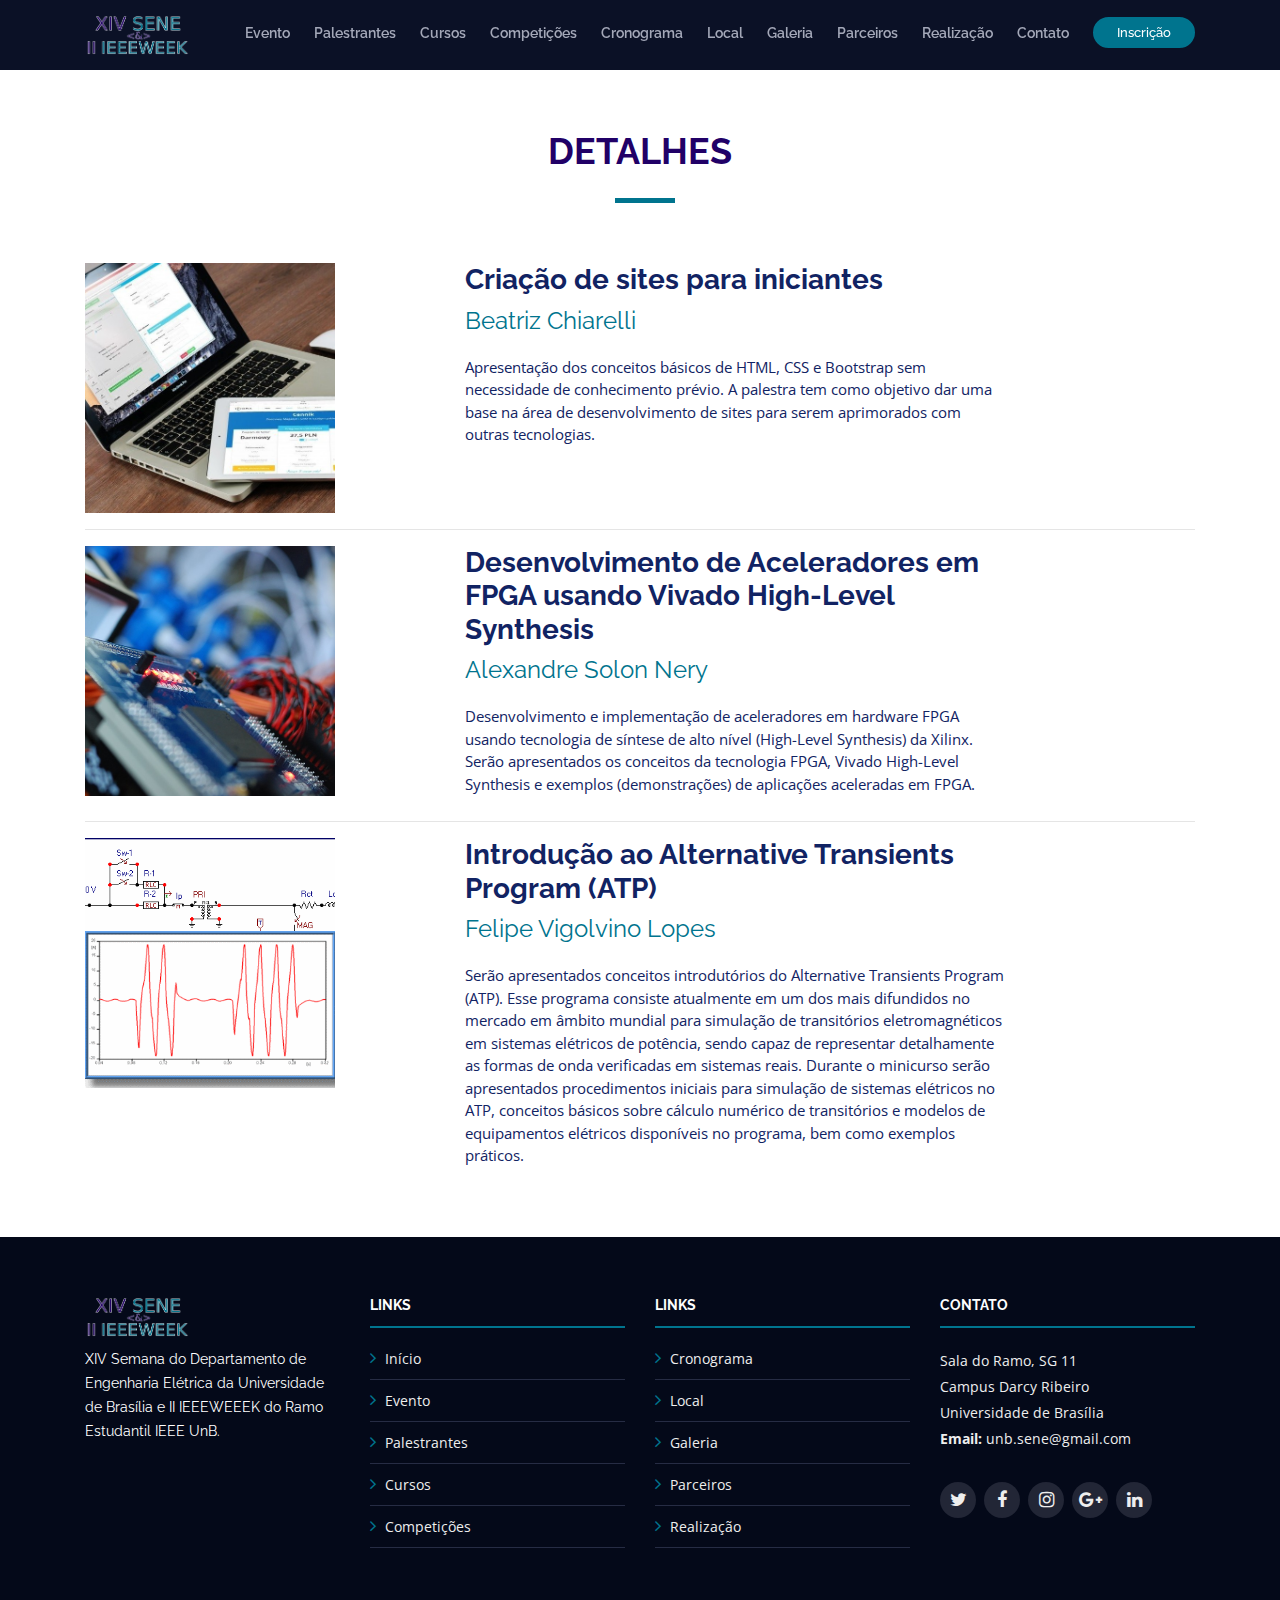
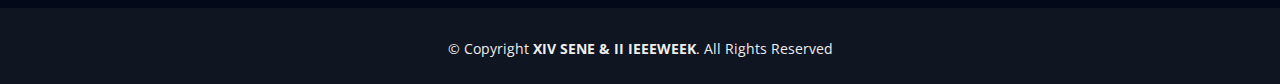
==== courses-details.html @ d423584c "add detalhes cursos" ====
<!DOCTYPE html>
<html lang="en">

<head>
  <meta charset="utf-8">
  <title>XIV SENE & II IEEEWEEK</title>
  <meta content="width=device-width, initial-scale=1.0" name="viewport">
  <meta content="" name="keywords">
  <meta content="" name="description">

  <!-- Favicons -->
  <link href="img/favicon.ico" rel="icon">
  <link href="img/sene-oficial.png" rel="apple-touch-icon">

  <!-- Google Fonts -->
  <link href="https://fonts.googleapis.com/css?family=Open+Sans:300,300i,400,400i,700,700i|Raleway:300,400,500,700,800" rel="stylesheet">

  <!-- Bootstrap CSS File -->
  <link href="lib/bootstrap/css/bootstrap.min.css" rel="stylesheet">

  <!-- Libraries CSS Files -->
  <link href="lib/font-awesome/css/font-awesome.min.css" rel="stylesheet">
  <link href="lib/animate/animate.min.css" rel="stylesheet">
  <link href="lib/venobox/venobox.css" rel="stylesheet">
  <link href="lib/owlcarousel/assets/owl.carousel.min.css" rel="stylesheet">

  <!-- Main Stylesheet File -->
  <link href="css/style.css" rel="stylesheet">

  <!-- =======================================================
    Theme Name: TheEvent
    Theme URL: https://bootstrapmade.com/theevent-conference-event-bootstrap-template/
    Author: BootstrapMade.com
    License: https://bootstrapmade.com/license/
  ======================================================= -->
</head>

<body>

  <!--==========================
    Header
  ============================-->
  <header id="header" class="header-fixed">
    <div class="container">

      <div id="logo" class="pull-left">
        <!-- Uncomment below if you prefer to use a text logo -->
        <!-- <h1><a href="#main">C<span>o</span>nf</a></h1>-->
        <a href="index.html#intro" class="scrollto"><img src="img/sene-oficial.png" alt="XIV SENE & II IEEEWEEK" title=""></a>
      </div>

      <nav id="nav-menu-container">
        <ul class="nav-menu">
          <!-- <li class="menu-active"><a href="#intro">Início</a></li> -->
          <li><a href="index.html#about">Evento</a></li>
          <li><a href="index.html#speakers">Palestrantes</a></li>
          <li><a href="index.htmlindex.html#courses">Cursos</a></li>
          <li><a href="index.html#competitions">Competições</a></li>
          <li><a href="index.html#schedule">Cronograma</a></li>
          <li><a href="index.html#venue">Local</a></li>
          <li><a href="index.html#gallery">Galeria</a></li>
          <li><a href="index.html#supporters">Parceiros</a></li>
          <li><a href="index.html#achievements">Realização</a></li>
          <li><a href="index.html#contact">Contato</a></li>
          <li class="buy-tickets"><a href="#buy-tickets"->Inscrição</a></li>
        </ul>
      </nav><!-- #nav-menu-container -->
    </div>
  </header><!-- #header -->

  <main id="main" class="main-page">

    <!--==========================
      Speaker Details Section
    ============================-->
    <section id="speakers-details" class="wow fadeIn">
      <div class="container">
        <div class="section-header">
          <h2>Detalhes</h2>
          <!-- <p>Praesentium ut qui possimus sapiente nulla.</p> -->
        </div>

        <div class="row">
          <div class="col-md-4">
            <img style="max-width: 250px;" src="img/courses/site.jpg" alt="Speaker 1" class="img-fluid">
          </div>

          <div class="col-md-6">
            <div class="details">
              <h2>Criação de sites para iniciantes</h2>
              <h4><a href="speaker-details.html">Beatriz Chiarelli</a></h4>
              <p>Apresentação dos conceitos básicos de HTML, CSS e Bootstrap sem necessidade de conhecimento prévio. A palestra tem como objetivo dar uma base na área de desenvolvimento de sites para serem aprimorados com outras tecnologias.</p>
            </div>
          </div>
        </div>

        <HR>
        <div class="row">
          <div class="col-md-4">
            <img style="max-width: 250px;" src="img/courses/fpga.jpg" alt="Speaker 1" class="img-fluid">
          </div>

          <div class="col-md-6">
            <div class="details">
              <h2>Desenvolvimento de Aceleradores em FPGA usando Vivado High-Level Synthesis</h2>
              <h4><a href="speaker-details.html#alexandre-nery">Alexandre Solon Nery</a></h4>
              <p>Desenvolvimento e implementação de aceleradores em hardware FPGA usando tecnologia de síntese de alto nível (High-Level Synthesis) da Xilinx. Serão apresentados os conceitos da tecnologia FPGA, Vivado High-Level Synthesis e exemplos (demonstrações) de aplicações aceleradas em FPGA.</p>
            </div>
          </div>
        </div>

        <HR>
        <div class="row">
          <div class="col-md-4">
            <img style="max-width: 250px;" src="img/courses/atp.png" alt="Speaker 1" class="img-fluid">
          </div>

          <div class="col-md-6">
            <div class="details">
              <h2>Introdução ao Alternative Transients Program (ATP)</h2>
              <h4><a href="speaker-details.html">Felipe Vigolvino Lopes</a></h4>
              <p>Serão apresentados conceitos introdutórios do Alternative Transients Program (ATP). Esse programa consiste atualmente em um dos mais difundidos no mercado em âmbito mundial para simulação de transitórios eletromagnéticos em sistemas elétricos de potência, sendo capaz de representar detalhamente as formas de onda verificadas em sistemas reais. Durante o minicurso serão apresentados procedimentos iniciais para simulação de sistemas elétricos no ATP, conceitos básicos sobre cálculo numérico de transitórios e modelos de equipamentos elétricos disponíveis no programa, bem como exemplos práticos.</p>
            </div>
          </div>
        </div>
        

      </div>

    </section>

  </main>


  <!--==========================
    Footer
  ============================-->
  <footer id="footer">
    <div class="footer-top">
      <div class="container">
        <div class="row">

          <div class="col-lg-3 col-md-6 footer-info">
            <img src="img/sene-oficial.png" alt="XIV SENE & II IEEEWEEK">
            <p>XIV Semana do Departamento de Engenharia Elétrica da Universidade de Brasília e II IEEEWEEEK do Ramo Estudantil IEEE UnB.</p>
          </div>

          <div class="col-lg-3 col-md-6 footer-links">
            <h4>Links</h4>
            <ul>
              <li><i class="fa fa-angle-right"></i> <a href="index.html#">Início</a></li>
              <li><i class="fa fa-angle-right"></i> <a href="index.html#about">Evento</a></li>
              <li><i class="fa fa-angle-right"></i> <a href="index.html#speakers">Palestrantes</a></li>
              <li><i class="fa fa-angle-right"></i> <a href="index.html#courses">Cursos</a></li>
              <li><i class="fa fa-angle-right"></i> <a href="index.html#competitions">Competições</a></li>
            </ul>
          </div>

          <div class="col-lg-3 col-md-6 footer-links">
            <h4>Links</h4>
            <ul>
              <li><i class="fa fa-angle-right"></i> <a href="index.html#schedule">Cronograma</a></li>
              <li><i class="fa fa-angle-right"></i> <a href="index.html#venue">Local</a></li>
              <li><i class="fa fa-angle-right"></i> <a href="index.html#gallery">Galeria</a></li>
              <li><i class="fa fa-angle-right"></i> <a href="index.html#supporters">Parceiros</a></li>
              <li><i class="fa fa-angle-right"></i> <a href="index.html#achievements">Realização</a></li>
            </ul>
          </div>

          <div class="col-lg-3 col-md-6 footer-contact">
            <h4>Contato</h4>
            <p>
              Sala do Ramo, SG 11 <br>
              Campus Darcy Ribeiro<br>
              Universidade de Brasília <br>
              <!-- <strong>Phone:</strong> +1 5589 55488 55<br> -->
              <strong>Email:</strong> unb.sene@gmail.com<br>
            </p>

            <div class="social-links">
              <a href="#" class="twitter"><i class="fa fa-twitter"></i></a>
              <a target="_blank" href="https://pt-br.facebook.com/unb.sene/"><i class="fa fa-facebook"></i></a>
              <a target="_blank" href="https://www.instagram.com/unb.sene/"><i class="fa fa-instagram"></i></a>
              <a href="#" class="google-plus"><i class="fa fa-google-plus"></i></a>
              <a href="#" class="linkedin"><i class="fa fa-linkedin"></i></a>
            </div>

          </div>

        </div>
      </div>
    </div>

    <div class="container">
      <div class="copyright">
        &copy; Copyright <strong>XIV SENE & II IEEEWEEK</strong>. All Rights Reserved
      </div>
      <div class="credits">
        <!--
          All the links in the footer should remain intact.
          You can delete the links only if you purchased the pro version.
          Licensing information: https://bootstrapmade.com/license/
          Purchase the pro version with working PHP/AJAX contact form: https://bootstrapmade.com/buy/?theme=TheEvent
        -->
        <!-- Designed by <a href="https://bootstrapmade.com/">BootstrapMade</a> -->
      </div>
    </div>
  </footer><!-- #footer -->

  <a href="#" class="back-to-top"><i class="fa fa-angle-up"></i></a>

  <!-- JavaScript Libraries -->
  <script src="lib/jquery/jquery.min.js"></script>
  <script src="lib/jquery/jquery-migrate.min.js"></script>
  <script src="lib/bootstrap/js/bootstrap.bundle.min.js"></script>
  <script src="lib/easing/easing.min.js"></script>
  <script src="lib/superfish/hoverIntent.js"></script>
  <script src="lib/superfish/superfish.min.js"></script>
  <script src="lib/wow/wow.min.js"></script>
  <script src="lib/venobox/venobox.min.js"></script>
  <script src="lib/owlcarousel/owl.carousel.min.js"></script>

  <!-- Contact Form JavaScript File -->
  <script src="contactform/contactform.js"></script>

  <!-- Template Main Javascript File -->
  <script src="js/main.js"></script>
</body>

</html>
---- lib/venobox/venobox.css ----
/* ------ venobox.css --------*/
.vbox-overlay *, .vbox-overlay *:before, .vbox-overlay *:after{
    -webkit-backface-visibility: hidden;
    -webkit-box-sizing:border-box;
    -moz-box-sizing:border-box;
    box-sizing:border-box;
}
.vbox-overlay * { 
    -webkit-backface-visibility: visible;
    backface-visibility: visible;
}
.vbox-overlay{
    display: -webkit-flex;
    display: flex;
    -webkit-flex-direction: column;
    flex-direction: column;
    -webkit-justify-content: center;
    justify-content: center;
    -webkit-align-items: center;
    align-items: center;
    position: fixed;
    left: 0;
    top: 0;
    bottom: 0;
    right: 0;
    z-index: 1040;
    -webkit-transform:translateZ(1000px);
    transform: translateZ(1000px);
    transform-style: preserve-3d;
}

/* ----- navigation ----- */
.vbox-title{
    width: 100%;
    height: 40px;
    float: left;
    text-align: center;
    line-height: 28px;
    font-size: 12px;
    padding: 6px 40px;
    overflow: hidden;
    position: fixed;
    display: none;
    left: 0;
    z-index: 1050;
}
.vbox-close{
    cursor: pointer;
    position: fixed;
    top: 15px;
    right: 15px;
    width: 48px;
    height: 48px;
    display: block;
    background-position:10px center;
    overflow: hidden;
    font-size: 48px;
    line-height: 1;
    text-align: center;
    z-index: 1050;
}
.vbox-num{
    cursor: pointer;
    position: fixed;
    left: 0;
    height: 40px;
    display: block;
    overflow: hidden;
    line-height: 28px;
    font-size: 12px;
    padding: 6px 10px;
    display: none;
    z-index: 1050;
}
/* ----- navigation ARROWS ----- */
.vbox-next, .vbox-prev{
    position: fixed;
    top: 50%;
    margin-top: -15px;
    overflow: hidden;
    cursor: pointer;
    display: block;
    width: 45px;
    height: 45px;
    z-index: 1050;
}
.vbox-next span, .vbox-prev span{
    position: relative;
    width: 20px;
    height: 20px;
    border: 2px solid transparent;
    border-top-color: #B6B6B6;
    border-right-color: #B6B6B6;
    text-indent: -100px;
    position: absolute;
    top: 8px;
    display: block;
}
.vbox-prev{
    left: 15px;
}
.vbox-next{
    right: 30px;
}
.vbox-prev span{
    left: 10px;
    -ms-transform: rotate(-135deg);
    -webkit-transform: rotate(-135deg);
    transform: rotate(-135deg);
}
.vbox-next span{
    -ms-transform: rotate(45deg);
    -webkit-transform: rotate(45deg);
    transform: rotate(45deg);
    right: 10px;
}
/* ------- inline window ------ */
.vbox-inline{
    width: 420px;
    height: 315px;
    height: 70vh;
    padding: 10px;
    background: #fff;
    margin: 0 auto;
    overflow: auto;
    text-align: left;
}
/* ------- Video & iFrames window ------ */
.venoframe{
    max-width: 100%;
    width: 100%;
    border: none;
    width: 100%;
    height: 260px;
    height: 70vh;
}
.venoframe.vbvid{
    height: 260px;
}
@media (min-width: 768px) {
    .venoframe, .vbox-inline{
        width: 90%;
        height: 360px;
        height: 70vh;
    }
    .venoframe.vbvid{
        width: 640px;
        height: 360px;
    }
}
@media (min-width: 992px) {
    .venoframe, .vbox-inline{
        max-width: 1200px;
        width: 80%;
        height: 540px;
        height: 70vh;
    }
    .venoframe.vbvid{
        width: 960px;
        height: 540px;
    }
}
/* 
Please do NOT edit this part! 
or at least read this note: http://i.imgur.com/7C0ws9e.gif
*/
.vbox-open{
    overflow: hidden;
}
.vbox-container{
    position: absolute;
    left: 0;
    right: 0;
    top: 0;
    bottom: 0;
    overflow-x: hidden;
    overflow-y: auto;
    overflow-scrolling: touch;
    -webkit-overflow-scrolling: touch;
    z-index: 20;
    max-height: 100%;

}

.vbox-content{
    text-align: center;
    float: left;
    width: 100%;
    position: relative;
    overflow: hidden;
    padding: 20px 10px;
}
.vbox-container img{
    max-width: 100%;
    height: auto;
}
.figlio{
    max-width: 100%;
    text-align: initial;
    border: 8px solid rgba(255, 255, 255, 0.4);
}
img.figlio{
    -webkit-user-select: none;
-khtml-user-select: none;
-moz-user-select: none;
-o-user-select: none;
user-select: none;
}
.vbox-content.swipe-left{
    margin-left: -200px !important;
}
.vbox-content.swipe-right{
    margin-left: 200px !important;
}
.animated{
    webkit-transition: margin 300ms ease-out;
    transition: margin 300ms ease-out;
}
.animate-in{
    opacity: 1;
}
.animate-out{
    opacity: 0;
}
/* ---------- preloader ----------
 * SPINKIT 
 * http://tobiasahlin.com/spinkit/
-------------------------------- */
.sk-double-bounce,.sk-rotating-plane{width:40px;height:40px;margin:40px auto}.sk-rotating-plane{background-color:#333;-webkit-animation:sk-rotatePlane 1.2s infinite ease-in-out;animation:sk-rotatePlane 1.2s infinite ease-in-out}@-webkit-keyframes sk-rotatePlane{0%{-webkit-transform:perspective(120px) rotateX(0) rotateY(0);transform:perspective(120px) rotateX(0) rotateY(0)}50%{-webkit-transform:perspective(120px) rotateX(-180.1deg) rotateY(0);transform:perspective(120px) rotateX(-180.1deg) rotateY(0)}100%{-webkit-transform:perspective(120px) rotateX(-180deg) rotateY(-179.9deg);transform:perspective(120px) rotateX(-180deg) rotateY(-179.9deg)}}@keyframes sk-rotatePlane{0%{-webkit-transform:perspective(120px) rotateX(0) rotateY(0);transform:perspective(120px) rotateX(0) rotateY(0)}50%{-webkit-transform:perspective(120px) rotateX(-180.1deg) rotateY(0);transform:perspective(120px) rotateX(-180.1deg) rotateY(0)}100%{-webkit-transform:perspective(120px) rotateX(-180deg) rotateY(-179.9deg);transform:perspective(120px) rotateX(-180deg) rotateY(-179.9deg)}}.sk-double-bounce{position:relative}.sk-double-bounce .sk-child{width:100%;height:100%;border-radius:50%;background-color:#333;opacity:.6;position:absolute;top:0;left:0;-webkit-animation:sk-doubleBounce 2s infinite ease-in-out;animation:sk-doubleBounce 2s infinite ease-in-out}.sk-chasing-dots .sk-child,.sk-spinner-pulse,.sk-three-bounce .sk-child{background-color:#333;border-radius:100%}.sk-double-bounce .sk-double-bounce2{-webkit-animation-delay:-1s;animation-delay:-1s}@-webkit-keyframes sk-doubleBounce{0%,100%{-webkit-transform:scale(0);transform:scale(0)}50%{-webkit-transform:scale(1);transform:scale(1)}}@keyframes sk-doubleBounce{0%,100%{-webkit-transform:scale(0);transform:scale(0)}50%{-webkit-transform:scale(1);transform:scale(1)}}.sk-wave{margin:40px auto;width:50px;height:40px;text-align:center;font-size:10px}.sk-wave .sk-rect{background-color:#333;height:100%;width:6px;display:inline-block;-webkit-animation:sk-waveStretchDelay 1.2s infinite ease-in-out;animation:sk-waveStretchDelay 1.2s infinite ease-in-out}.sk-wave .sk-rect1{-webkit-animation-delay:-1.2s;animation-delay:-1.2s}.sk-wave .sk-rect2{-webkit-animation-delay:-1.1s;animation-delay:-1.1s}.sk-wave .sk-rect3{-webkit-animation-delay:-1s;animation-delay:-1s}.sk-wave .sk-rect4{-webkit-animation-delay:-.9s;animation-delay:-.9s}.sk-wave .sk-rect5{-webkit-animation-delay:-.8s;animation-delay:-.8s}@-webkit-keyframes sk-waveStretchDelay{0%,100%,40%{-webkit-transform:scaleY(.4);transform:scaleY(.4)}20%{-webkit-transform:scaleY(1);transform:scaleY(1)}}@keyframes sk-waveStretchDelay{0%,100%,40%{-webkit-transform:scaleY(.4);transform:scaleY(.4)}20%{-webkit-transform:scaleY(1);transform:scaleY(1)}}.sk-wandering-cubes{margin:40px auto;width:40px;height:40px;position:relative}.sk-wandering-cubes .sk-cube{background-color:#333;width:10px;height:10px;position:absolute;top:0;left:0;-webkit-animation:sk-wanderingCube 1.8s ease-in-out -1.8s infinite both;animation:sk-wanderingCube 1.8s ease-in-out -1.8s infinite both}.sk-chasing-dots,.sk-spinner-pulse{width:40px;height:40px;margin:40px auto}.sk-wandering-cubes .sk-cube2{-webkit-animation-delay:-.9s;animation-delay:-.9s}@-webkit-keyframes sk-wanderingCube{0%{-webkit-transform:rotate(0);transform:rotate(0)}25%{-webkit-transform:translateX(30px) rotate(-90deg) scale(.5);transform:translateX(30px) rotate(-90deg) scale(.5)}50%{-webkit-transform:translateX(30px) translateY(30px) rotate(-179deg);transform:translateX(30px) translateY(30px) rotate(-179deg)}50.1%{-webkit-transform:translateX(30px) translateY(30px) rotate(-180deg);transform:translateX(30px) translateY(30px) rotate(-180deg)}75%{-webkit-transform:translateX(0) translateY(30px) rotate(-270deg) scale(.5);transform:translateX(0) translateY(30px) rotate(-270deg) scale(.5)}100%{-webkit-transform:rotate(-360deg);transform:rotate(-360deg)}}@keyframes sk-wanderingCube{0%{-webkit-transform:rotate(0);transform:rotate(0)}25%{-webkit-transform:translateX(30px) rotate(-90deg) scale(.5);transform:translateX(30px) rotate(-90deg) scale(.5)}50%{-webkit-transform:translateX(30px) translateY(30px) rotate(-179deg);transform:translateX(30px) translateY(30px) rotate(-179deg)}50.1%{-webkit-transform:translateX(30px) translateY(30px) rotate(-180deg);transform:translateX(30px) translateY(30px) rotate(-180deg)}75%{-webkit-transform:translateX(0) translateY(30px) rotate(-270deg) scale(.5);transform:translateX(0) translateY(30px) rotate(-270deg) scale(.5)}100%{-webkit-transform:rotate(-360deg);transform:rotate(-360deg)}}.sk-spinner-pulse{-webkit-animation:sk-pulseScaleOut 1s infinite ease-in-out;animation:sk-pulseScaleOut 1s infinite ease-in-out}@-webkit-keyframes sk-pulseScaleOut{0%{-webkit-transform:scale(0);transform:scale(0)}100%{-webkit-transform:scale(1);transform:scale(1);opacity:0}}@keyframes sk-pulseScaleOut{0%{-webkit-transform:scale(0);transform:scale(0)}100%{-webkit-transform:scale(1);transform:scale(1);opacity:0}}.sk-chasing-dots{position:relative;text-align:center;-webkit-animation:sk-chasingDotsRotate 2s infinite linear;animation:sk-chasingDotsRotate 2s infinite linear}.sk-chasing-dots .sk-child{width:60%;height:60%;display:inline-block;position:absolute;top:0;-webkit-animation:sk-chasingDotsBounce 2s infinite ease-in-out;animation:sk-chasingDotsBounce 2s infinite ease-in-out}.sk-chasing-dots .sk-dot2{top:auto;bottom:0;-webkit-animation-delay:-1s;animation-delay:-1s}@-webkit-keyframes sk-chasingDotsRotate{100%{-webkit-transform:rotate(360deg);transform:rotate(360deg)}}@keyframes sk-chasingDotsRotate{100%{-webkit-transform:rotate(360deg);transform:rotate(360deg)}}@-webkit-keyframes sk-chasingDotsBounce{0%,100%{-webkit-transform:scale(0);transform:scale(0)}50%{-webkit-transform:scale(1);transform:scale(1)}}@keyframes sk-chasingDotsBounce{0%,100%{-webkit-transform:scale(0);transform:scale(0)}50%{-webkit-transform:scale(1);transform:scale(1)}}.sk-three-bounce{margin:40px auto;width:80px;text-align:center}.sk-three-bounce .sk-child{width:20px;height:20px;display:inline-block;-webkit-animation:sk-three-bounce 1.4s ease-in-out 0s infinite both;animation:sk-three-bounce 1.4s ease-in-out 0s infinite both}.sk-circle .sk-child:before,.sk-fading-circle .sk-circle:before{display:block;border-radius:100%;content:'';background-color:#333}.sk-three-bounce .sk-bounce1{-webkit-animation-delay:-.32s;animation-delay:-.32s}.sk-three-bounce .sk-bounce2{-webkit-animation-delay:-.16s;animation-delay:-.16s}@-webkit-keyframes sk-three-bounce{0%,100%,80%{-webkit-transform:scale(0);transform:scale(0)}40%{-webkit-transform:scale(1);transform:scale(1)}}@keyframes sk-three-bounce{0%,100%,80%{-webkit-transform:scale(0);transform:scale(0)}40%{-webkit-transform:scale(1);transform:scale(1)}}.sk-circle{margin:40px auto;width:40px;height:40px;position:relative}.sk-circle .sk-child{width:100%;height:100%;position:absolute;left:0;top:0}.sk-circle .sk-child:before{margin:0 auto;width:15%;height:15%;-webkit-animation:sk-circleBounceDelay 1.2s infinite ease-in-out both;animation:sk-circleBounceDelay 1.2s infinite ease-in-out both}.sk-circle .sk-circle2{-webkit-transform:rotate(30deg);-ms-transform:rotate(30deg);transform:rotate(30deg)}.sk-circle .sk-circle3{-webkit-transform:rotate(60deg);-ms-transform:rotate(60deg);transform:rotate(60deg)}.sk-circle .sk-circle4{-webkit-transform:rotate(90deg);-ms-transform:rotate(90deg);transform:rotate(90deg)}.sk-circle .sk-circle5{-webkit-transform:rotate(120deg);-ms-transform:rotate(120deg);transform:rotate(120deg)}.sk-circle .sk-circle6{-webkit-transform:rotate(150deg);-ms-transform:rotate(150deg);transform:rotate(150deg)}.sk-circle .sk-circle7{-webkit-transform:rotate(180deg);-ms-transform:rotate(180deg);transform:rotate(180deg)}.sk-circle .sk-circle8{-webkit-transform:rotate(210deg);-ms-transform:rotate(210deg);transform:rotate(210deg)}.sk-circle .sk-circle9{-webkit-transform:rotate(240deg);-ms-transform:rotate(240deg);transform:rotate(240deg)}.sk-circle .sk-circle10{-webkit-transform:rotate(270deg);-ms-transform:rotate(270deg);transform:rotate(270deg)}.sk-circle .sk-circle11{-webkit-transform:rotate(300deg);-ms-transform:rotate(300deg);transform:rotate(300deg)}.sk-circle .sk-circle12{-webkit-transform:rotate(330deg);-ms-transform:rotate(330deg);transform:rotate(330deg)}.sk-circle .sk-circle2:before{-webkit-animation-delay:-1.1s;animation-delay:-1.1s}.sk-circle .sk-circle3:before{-webkit-animation-delay:-1s;animation-delay:-1s}.sk-circle .sk-circle4:before{-webkit-animation-delay:-.9s;animation-delay:-.9s}.sk-circle .sk-circle5:before{-webkit-animation-delay:-.8s;animation-delay:-.8s}.sk-circle .sk-circle6:before{-webkit-animation-delay:-.7s;animation-delay:-.7s}.sk-circle .sk-circle7:before{-webkit-animation-delay:-.6s;animation-delay:-.6s}.sk-circle .sk-circle8:before{-webkit-animation-delay:-.5s;animation-delay:-.5s}.sk-circle .sk-circle9:before{-webkit-animation-delay:-.4s;animation-delay:-.4s}.sk-circle .sk-circle10:before{-webkit-animation-delay:-.3s;animation-delay:-.3s}.sk-circle .sk-circle11:before{-webkit-animation-delay:-.2s;animation-delay:-.2s}.sk-circle .sk-circle12:before{-webkit-animation-delay:-.1s;animation-delay:-.1s}@-webkit-keyframes sk-circleBounceDelay{0%,100%,80%{-webkit-transform:scale(0);transform:scale(0)}40%{-webkit-transform:scale(1);transform:scale(1)}}@keyframes sk-circleBounceDelay{0%,100%,80%{-webkit-transform:scale(0);transform:scale(0)}40%{-webkit-transform:scale(1);transform:scale(1)}}.sk-cube-grid{width:40px;height:40px;margin:40px auto}.sk-cube-grid .sk-cube{width:33.33%;height:33.33%;background-color:#333;float:left;-webkit-animation:sk-cubeGridScaleDelay 1.3s infinite ease-in-out;animation:sk-cubeGridScaleDelay 1.3s infinite ease-in-out}.sk-cube-grid .sk-cube1{-webkit-animation-delay:.2s;animation-delay:.2s}.sk-cube-grid .sk-cube2{-webkit-animation-delay:.3s;animation-delay:.3s}.sk-cube-grid .sk-cube3{-webkit-animation-delay:.4s;animation-delay:.4s}.sk-cube-grid .sk-cube4{-webkit-animation-delay:.1s;animation-delay:.1s}.sk-cube-grid .sk-cube5{-webkit-animation-delay:.2s;animation-delay:.2s}.sk-cube-grid .sk-cube6{-webkit-animation-delay:.3s;animation-delay:.3s}.sk-cube-grid .sk-cube7{-webkit-animation-delay:0ms;animation-delay:0ms}.sk-cube-grid .sk-cube8{-webkit-animation-delay:.1s;animation-delay:.1s}.sk-cube-grid .sk-cube9{-webkit-animation-delay:.2s;animation-delay:.2s}@-webkit-keyframes sk-cubeGridScaleDelay{0%,100%,70%{-webkit-transform:scale3D(1,1,1);transform:scale3D(1,1,1)}35%{-webkit-transform:scale3D(0,0,1);transform:scale3D(0,0,1)}}@keyframes sk-cubeGridScaleDelay{0%,100%,70%{-webkit-transform:scale3D(1,1,1);transform:scale3D(1,1,1)}35%{-webkit-transform:scale3D(0,0,1);transform:scale3D(0,0,1)}}.sk-fading-circle{margin:40px auto;width:40px;height:40px;position:relative}.sk-fading-circle .sk-circle{width:100%;height:100%;position:absolute;left:0;top:0}.sk-fading-circle .sk-circle:before{margin:0 auto;width:15%;height:15%;-webkit-animation:sk-circleFadeDelay 1.2s infinite ease-in-out both;animation:sk-circleFadeDelay 1.2s infinite ease-in-out both}.sk-fading-circle .sk-circle2{-webkit-transform:rotate(30deg);-ms-transform:rotate(30deg);transform:rotate(30deg)}.sk-fading-circle .sk-circle3{-webkit-transform:rotate(60deg);-ms-transform:rotate(60deg);transform:rotate(60deg)}.sk-fading-circle .sk-circle4{-webkit-transform:rotate(90deg);-ms-transform:rotate(90deg);transform:rotate(90deg)}.sk-fading-circle .sk-circle5{-webkit-transform:rotate(120deg);-ms-transform:rotate(120deg);transform:rotate(120deg)}.sk-fading-circle .sk-circle6{-webkit-transform:rotate(150deg);-ms-transform:rotate(150deg);transform:rotate(150deg)}.sk-fading-circle .sk-circle7{-webkit-transform:rotate(180deg);-ms-transform:rotate(180deg);transform:rotate(180deg)}.sk-fading-circle .sk-circle8{-webkit-transform:rotate(210deg);-ms-transform:rotate(210deg);transform:rotate(210deg)}.sk-fading-circle .sk-circle9{-webkit-transform:rotate(240deg);-ms-transform:rotate(240deg);transform:rotate(240deg)}.sk-fading-circle .sk-circle10{-webkit-transform:rotate(270deg);-ms-transform:rotate(270deg);transform:rotate(270deg)}.sk-fading-circle .sk-circle11{-webkit-transform:rotate(300deg);-ms-transform:rotate(300deg);transform:rotate(300deg)}.sk-fading-circle .sk-circle12{-webkit-transform:rotate(330deg);-ms-transform:rotate(330deg);transform:rotate(330deg)}.sk-fading-circle .sk-circle2:before{-webkit-animation-delay:-1.1s;animation-delay:-1.1s}.sk-fading-circle .sk-circle3:before{-webkit-animation-delay:-1s;animation-delay:-1s}.sk-fading-circle .sk-circle4:before{-webkit-animation-delay:-.9s;animation-delay:-.9s}.sk-fading-circle .sk-circle5:before{-webkit-animation-delay:-.8s;animation-delay:-.8s}.sk-fading-circle .sk-circle6:before{-webkit-animation-delay:-.7s;animation-delay:-.7s}.sk-fading-circle .sk-circle7:before{-webkit-animation-delay:-.6s;animation-delay:-.6s}.sk-fading-circle .sk-circle8:before{-webkit-animation-delay:-.5s;animation-delay:-.5s}.sk-fading-circle .sk-circle9:before{-webkit-animation-delay:-.4s;animation-delay:-.4s}.sk-fading-circle .sk-circle10:before{-webkit-animation-delay:-.3s;animation-delay:-.3s}.sk-fading-circle .sk-circle11:before{-webkit-animation-delay:-.2s;animation-delay:-.2s}.sk-fading-circle .sk-circle12:before{-webkit-animation-delay:-.1s;animation-delay:-.1s}@-webkit-keyframes sk-circleFadeDelay{0%,100%,39%{opacity:0}40%{opacity:1}}@keyframes sk-circleFadeDelay{0%,100%,39%{opacity:0}40%{opacity:1}}.sk-folding-cube{margin:40px auto;width:40px;height:40px;position:relative;-webkit-transform:rotateZ(45deg);transform:rotateZ(45deg)}.sk-folding-cube .sk-cube{float:left;width:50%;height:50%;position:relative;-webkit-transform:scale(1.1);-ms-transform:scale(1.1);transform:scale(1.1)}.sk-folding-cube .sk-cube:before{content:'';position:absolute;top:0;left:0;width:100%;height:100%;background-color:#333;-webkit-animation:sk-foldCubeAngle 2.4s infinite linear both;animation:sk-foldCubeAngle 2.4s infinite linear both;-webkit-transform-origin:100% 100%;-ms-transform-origin:100% 100%;transform-origin:100% 100%}.sk-folding-cube .sk-cube2{-webkit-transform:scale(1.1) rotateZ(90deg);transform:scale(1.1) rotateZ(90deg)}.sk-folding-cube .sk-cube3{-webkit-transform:scale(1.1) rotateZ(180deg);transform:scale(1.1) rotateZ(180deg)}.sk-folding-cube .sk-cube4{-webkit-transform:scale(1.1) rotateZ(270deg);transform:scale(1.1) rotateZ(270deg)}.sk-folding-cube .sk-cube2:before{-webkit-animation-delay:.3s;animation-delay:.3s}.sk-folding-cube .sk-cube3:before{-webkit-animation-delay:.6s;animation-delay:.6s}.sk-folding-cube .sk-cube4:before{-webkit-animation-delay:.9s;animation-delay:.9s}@-webkit-keyframes sk-foldCubeAngle{0%,10%{-webkit-transform:perspective(140px) rotateX(-180deg);transform:perspective(140px) rotateX(-180deg);opacity:0}25%,75%{-webkit-transform:perspective(140px) rotateX(0);transform:perspective(140px) rotateX(0);opacity:1}100%,90%{-webkit-transform:perspective(140px) rotateY(180deg);transform:perspective(140px) rotateY(180deg);opacity:0}}@keyframes sk-foldCubeAngle{0%,10%{-webkit-transform:perspective(140px) rotateX(-180deg);transform:perspective(140px) rotateX(-180deg);opacity:0}25%,75%{-webkit-transform:perspective(140px) rotateX(0);transform:perspective(140px) rotateX(0);opacity:1}100%,90%{-webkit-transform:perspective(140px) rotateY(180deg);transform:perspective(140px) rotateY(180deg);opacity:0}}
---- css/style.css ----
/*
  Theme Name: TheEvent
  Theme URL: https://bootstrapmade.com/theevent-conference-event-bootstrap-template/
  Author: BootstrapMade.com
  License: https://bootstrapmade.com/license/
*/

/*--------------------------------------------------------------
# General
--------------------------------------------------------------*/

body {
  background: #fff;
  color: #2f3138;
  font-family: "Open Sans", sans-serif;
}

a {
  color: #00748E;
  transition: 0.5s;
}

a:hover,
a:active,
a:focus {
  color: #210067;
  outline: none;
  text-decoration: none;
}

p {
  padding: 0;
  margin: 0 0 30px 0;
}

h1,
h2,
h3,
h4,
h5,
h6 {
  font-family: "Raleway", sans-serif;
  font-weight: 400;
  margin: 0 0 20px 0;
  padding: 0;
  color: #210067;
}

.main-page {
  margin-top: 70px;
}

.wow {
  visibility: hidden;
}

/* Prelaoder */

#preloader {
  position: fixed;
  left: 0;
  top: 0;
  z-index: 999;
  width: 100%;
  height: 100%;
  overflow: visible;
  background: #fff url("../img/preloader.svg") no-repeat center center;
}

/* Back to top button */

.back-to-top {
  position: fixed;
  display: none;
  background: #00748E;
  color: #fff;
  width: 40px;
  height: 40px;
  text-align: center;
  border-radius: 50px;
  right: 15px;
  bottom: 15px;
  transition: background 0.5s ease-in-out;
}

.back-to-top i {
  font-size: 24px;
  padding-top: 6px;
}

.back-to-top:focus {
  background: #210067;
  color: #fff;
  outline: none;
}

.back-to-top:hover {
  background: #210067;
  color: #fff;
}

/* Sections Header
--------------------------------*/

.section-header {
  margin-bottom: 60px;
  position: relative;
  padding-bottom: 20px;
}

.section-header::before {
  content: '';
  position: absolute;
  display: block;
  width: 60px;
  height: 5px;
  background: #00748E;
  bottom: 0;
  left: calc(50% - 25px);
}

.section-header h2 {
  font-size: 36px;
  text-transform: uppercase;
  text-align: center;
  font-weight: 700;
  margin-bottom: 10px;
}

.section-header p {
  text-align: center;
  padding: 0;
  margin: 0;
  font-size: 18px;
  font-weight: 500;
  color: #9195a2;
}

.section-with-bg {
  background-color: #f6f7fd;
}

/*--------------------------------------------------------------
# Header
--------------------------------------------------------------*/

#header {
  height: 90px;
  padding: 25px 0;
  position: fixed;
  left: 0;
  top: 0;
  right: 0;
  transition: all 0.5s;
  z-index: 997;
}

#header.header-scrolled,
#header.header-fixed {
  background: rgba(6, 12, 34, 0.98);
  height: 70px;
  padding: 15px 0;
  transition: all 0.5s;
}

#header #logo h1 {
  font-size: 36px;
  margin: 0;
  padding: 6px 0;
  line-height: 1;
  font-family: "Raleway", sans-serif;
  font-weight: 700;
  letter-spacing: 3px;
  text-transform: uppercase;
}

#header #logo h1 span {
  color: #00748E;
}

#header #logo h1 a,
#header #logo h1 a:hover {
  color: #fff;
}

#header #logo img {
  padding: 0;
  margin: 0;
  max-height: 40px;
}

/*--------------------------------------------------------------
# Navigation Menu
--------------------------------------------------------------*/

/* Nav Menu Essentials */

.nav-menu,
.nav-menu * {
  margin: 0;
  padding: 0;
  list-style: none;
}

.nav-menu ul {
  position: absolute;
  display: none;
  top: 100%;
  left: 0;
  z-index: 99;
}

.nav-menu li {
  position: relative;
  white-space: nowrap;
}

.nav-menu > li {
  float: left;
}

.nav-menu li:hover > ul,
.nav-menu li.sfHover > ul {
  display: block;
}

.nav-menu ul ul {
  top: 0;
  left: 100%;
}

.nav-menu ul li {
  min-width: 180px;
}

/* Nav Menu Arrows */

.sf-arrows .sf-with-ul {
  padding-right: 30px;
}

.sf-arrows .sf-with-ul:after {
  content: "\f107";
  position: absolute;
  right: 15px;
  font-family: FontAwesome;
  font-style: normal;
  font-weight: normal;
}

.sf-arrows ul .sf-with-ul:after {
  content: "\f105";
}

/* Nav Meu Container */

#nav-menu-container {
  float: right;
  margin: 0;
}

/* Nav Meu Styling */

.nav-menu a {
  padding: 8px;
  text-decoration: none;
  display: inline-block;
  color: rgba(202, 206, 221, 0.8);
  font-family: "Raleway", sans-serif;
  font-weight: 600;
  font-size: 14px;
  outline: none;
}

.nav-menu .menu-active a,
.nav-menu a:hover {
  color: #fff;
}

.nav-menu > li {
  margin-left: 8px;
}

.nav-menu > li > a:before {
  content: "";
  position: absolute;
  width: 0;
  height: 2px;
  bottom: 0;
  left: 0;
  background-color: #00748E;
  visibility: hidden;
  transition: all 0.3s ease-in-out 0s;
}

.nav-menu a:hover:before,
.nav-menu li:hover > a:before,
.nav-menu .menu-active > a:before {
  visibility: visible;
  width: 100%;
}

.nav-menu li.buy-tickets a {
  color: #fff;
  background: #00748E;
  padding: 7px 22px;
  border-radius: 50px;
  border: 2px solid #00748E;
  transition: all ease-in-out 0.3s;
  font-weight: 500;
  margin-left: 8px;
  margin-top: 2px;
  line-height: 1;
  font-size: 13px;
}

.nav-menu li.buy-tickets a:hover {
  background: none;
}

.nav-menu li.buy-tickets:hover a:before,
.nav-menu li.buy-tickets.menu-active a:before {
  visibility: hidden;
}

.nav-menu ul {
  margin: 4px 0 0 0;
  padding: 10px;
  box-shadow: 0px 0px 30px rgba(127, 137, 161, 0.25);
  background: #fff;
  border-radius: 3px;
}

.nav-menu ul li {
  transition: 0.3s;
}

.nav-menu ul li a {
  padding: 10px;
  color: #060c22;
  transition: 0.3s;
  display: block;
  font-size: 13px;
  text-transform: none;
  border-radius: 3px;
}

.nav-menu ul li:hover > a {
  background: #00748E;
  color: #fff;
}

.nav-menu ul ul {
  margin: 0;
}

/* Mobile Nav Toggle */

#mobile-nav-toggle {
  position: fixed;
  right: 0;
  top: 0;
  z-index: 999;
  margin: 15px 15px 0 0;
  border: 0;
  background: none;
  font-size: 24px;
  display: none;
  transition: all 0.4s;
  outline: none;
  cursor: pointer;
}

#mobile-nav-toggle i {
  color: #fff;
}

/* Mobile Nav Styling */

#mobile-nav {
  position: fixed;
  top: 0;
  padding-top: 18px;
  bottom: 0;
  z-index: 998;
  background: rgba(6, 12, 34, 0.9);
  left: -260px;
  width: 260px;
  overflow-y: auto;
  transition: 0.4s;
}

#mobile-nav ul {
  padding: 0;
  margin: 0;
  list-style: none;
}

#mobile-nav ul li {
  position: relative;
}

#mobile-nav ul li a {
  color: #fff;
  font-size: 17px;
  overflow: hidden;
  padding: 10px 22px 10px 15px;
  position: relative;
  text-decoration: none;
  width: 100%;
  display: block;
  outline: none;
}

#mobile-nav ul li a:hover {
  color: #00748E;
}

#mobile-nav ul li li {
  padding-left: 30px;
}

#mobile-nav ul .menu-has-children i {
  position: absolute;
  right: 0;
  z-index: 99;
  padding: 15px;
  cursor: pointer;
  color: #fff;
}

#mobile-nav ul .menu-has-children i.fa-chevron-up {
  color: #00748E;
}

#mobile-nav ul .menu-item-active {
  color: #00748E;
}

#mobile-body-overly {
  width: 100%;
  height: 100%;
  z-index: 997;
  top: 0;
  left: 0;
  position: fixed;
  background: rgba(6, 12, 34, 0.8);
  display: none;
}

/* Mobile Nav body classes */

body.mobile-nav-active {
  overflow: hidden;
}

body.mobile-nav-active #mobile-nav {
  left: 0;
}

body.mobile-nav-active #mobile-nav-toggle {
  color: #fff;
}

/*--------------------------------------------------------------
# Intro Section
--------------------------------------------------------------*/

#intro {
  width: 100%;
  height: 100vh;
  background: url(../img/intro-bg.jpg) top center;
  background-size: cover;
  overflow: hidden;
  position: relative;
}

#intro:before {
  content: "";
  background: rgba(6, 12, 34, 0.8);
  position: absolute;
  bottom: 0;
  top: 0;
  left: 0;
  right: 0;
}

#intro .intro-container {
  position: absolute;
  bottom: 0;
  left: 0;
  top: 90px;
  right: 0;
  display: -webkit-box;
  display: -ms-flexbox;
  display: flex;
  -webkit-box-pack: center;
  -ms-flex-pack: center;
  justify-content: center;
  -webkit-box-align: center;
  -ms-flex-align: center;
  align-items: center;
  -webkit-box-orient: vertical;
  -webkit-box-direction: normal;
  -ms-flex-direction: column;
  flex-direction: column;
  text-align: center;
  padding: 0 15px;
}

#intro h1 {
  color: #210067;
  font-family: "Raleway", sans-serif;
  font-size: 56px;
  font-weight: 600;
  text-transform: uppercase;
}

#intro h1 span {
  color: #00748E;
}

#intro p {
  color: #ebebeb;
  font-weight: 700;
  font-size: 20px;
}

#intro .play-btn {
  width: 94px;
  height: 94px;
  background: radial-gradient(#00748E 50%, rgba(101, 111, 150, 0.15) 52%);
  border-radius: 50%;
  display: block;
  position: relative;
  overflow: hidden;
}

#intro .play-btn::after {
  content: '';
  position: absolute;
  left: 50%;
  top: 50%;
  -webkit-transform: translateX(-40%) translateY(-50%);
  transform: translateX(-40%) translateY(-50%);
  width: 0;
  height: 0;
  border-top: 10px solid transparent;
  border-bottom: 10px solid transparent;
  border-left: 15px solid #fff;
  z-index: 100;
  transition: all 400ms cubic-bezier(0.55, 0.055, 0.675, 0.19);
}

#intro .play-btn:before {
  content: '';
  position: absolute;
  width: 120px;
  height: 120px;
  -webkit-animation-delay: 0s;
  animation-delay: 0s;
  -webkit-animation: pulsate-btn 2s;
  animation: pulsate-btn 2s;
  -webkit-animation-direction: forwards;
  animation-direction: forwards;
  -webkit-animation-iteration-count: infinite;
  animation-iteration-count: infinite;
  -webkit-animation-timing-function: steps;
  animation-timing-function: steps;
  opacity: 1;
  border-radius: 50%;
  border: 2px solid rgba(163, 163, 163, 0.4);
  top: -15%;
  left: -15%;
  background: rgba(198, 16, 0, 0);
}

#intro .play-btn:hover::after {
  border-left: 15px solid #00748E;
  -webkit-transform: scale(20);
  transform: scale(20);
}

#intro .play-btn:hover::before {
  content: '';
  position: absolute;
  left: 50%;
  top: 50%;
  -webkit-transform: translateX(-40%) translateY(-50%);
  transform: translateX(-40%) translateY(-50%);
  width: 0;
  height: 0;
  border: none;
  border-top: 10px solid transparent;
  border-bottom: 10px solid transparent;
  border-left: 15px solid #fff;
  z-index: 200;
  -webkit-animation: none;
  animation: none;
  border-radius: 0;
}

#intro .about-btn {
  font-family: "Raleway", sans-serif;
  font-weight: 500;
  font-size: 14px;
  letter-spacing: 1px;
  display: inline-block;
  padding: 12px 32px;
  border-radius: 50px;
  transition: 0.5s;
  line-height: 1;
  margin: 10px;
  color: #fff;
  -webkit-animation-delay: 0.8s;
  animation-delay: 0.8s;
  border: 2px solid #00748E;
}

#intro .about-btn:hover {
  background: #00748E;
  color: #fff;
}

#intro .img-responsive {
	max-width: 100%; 
	height: auto; 
	display:block;
}

@-webkit-keyframes pulsate-btn {
  0% {
    -webkit-transform: scale(0.6, 0.6);
    transform: scale(0.6, 0.6);
    opacity: 1;
  }

  100% {
    -webkit-transform: scale(1, 1);
    transform: scale(1, 1);
    opacity: 0;
  }
}

@keyframes pulsate-btn {
  0% {
    -webkit-transform: scale(0.6, 0.6);
    transform: scale(0.6, 0.6);
    opacity: 1;
  }

  100% {
    -webkit-transform: scale(1, 1);
    transform: scale(1, 1);
    opacity: 0;
  }
}

/*--------------------------------------------------------------
# About Section
--------------------------------------------------------------*/

#about {
  background: url("../img/about-bg.jpg");
  background-size: cover;
  overflow: hidden;
  position: relative;
  color: #fff;
  padding: 60px 0 40px 0;
}

#about:before {
  content: "";
  background: rgba(13, 20, 41, 0.8);
  position: absolute;
  bottom: 0;
  top: 0;
  left: 0;
  right: 0;
}

#about h2 {
  font-size: 36px;
  font-weight: bold;
  margin-bottom: 10px;
  color: #fff;
}

#about h3 {
  font-size: 18px;
  font-weight: bold;
  text-transform: uppercase;
  margin-bottom: 10px;
  color: #fff;
}

#about p {
  font-size: 14px;
  margin-bottom: 20px;
  color: #fff;
}

/*--------------------------------------------------------------
# Speakers Section
--------------------------------------------------------------*/

#speakers {
  padding: 60px 0 30px 0;
}

#speakers .speaker {
  position: relative;
  overflow: hidden;
  margin-bottom: 30px;
}

#speakers .speaker .details {
  background: rgba(6, 12, 34, 0.76);
  position: absolute;
  left: 0;
  bottom: -30px;
  right: 0;
  text-align: center;
  padding-top: 10px;
  transition: all 300ms cubic-bezier(0.645, 0.045, 0.355, 1);
}

#speakers .speaker .details h3 {
  color: #fff;
  font-size: 22px;
  font-weight: 600;
  margin-bottom: 5px;
}

#speakers .speaker .details p {
  color: #fff;
  font-size: 15px;
  margin-bottom: 10px;
  font-style: italic;
}

#speakers .speaker .details .social {
  height: 30px;
}

#speakers .speaker .details a {
  color: #fff;
}

#speakers .speaker .details a:hover {
  color: #00748E;
}

#speakers .speaker:hover .details {
  bottom: 0;
}

#speakers-details {
  padding: 60px 0;
}

#speakers-details .details h2 {
  color: #112363;
  font-size: 28px;
  font-weight: 700;
  margin-bottom: 10px;
}

#speakers-details .details .social {
  margin-bottom: 15px;
}

#speakers-details .details .social a {
  background: #e9edfb;
  color: #112363;
  line-height: 1;
  display: inline-block;
  text-align: center;
  border-radius: 50%;
  width: 36px;
  height: 36px;
  padding-top: 9px;
}

#speakers-details .details .social a:hover {
  background: #00748E;
  color: #fff;
}

#speakers-details .details .social a i {
  font-size: 18px;
}

#speakers-details .details p {
  color: #112363;
  font-size: 15px;
  margin-bottom: 10px;
}

/*--------------------------------------------------------------
# Competitions Section
--------------------------------------------------------------*/
#competitions {
  padding: 60px 0;
}

#competitions .competition:hover .competition-img img {
  -webkit-transform: scale(1.1);
  transform: scale(1.1);
}

#competitions .competition-img {
  overflow: hidden;
  margin-bottom: 15px;
}

#competitions .competition-img img {
  transition: 0.3s ease-in-out;
}

#competitions h3 {
  font-weight: 600;
  font-size: 20px;
  margin-bottom: 5px;
  padding: 0 20px;
}

#competitions h4 {
  font-weight: 300;
  font-size: 16px;
  margin-bottom: 5px;
  padding: 0 20px;
}

#competitions a {
  color: #152b79;
}

#competitions a:hover {
  color: #00748E;
}

#competitions .stars {
  padding: 0 20px;
  margin-bottom: 5px;
}

#competitions .stars i {
  color: #ffc31d;
}

#competitions p {
  padding: 0 20px;
  margin-bottom: 20px;
  color: #060c22;
  font-style: italic;
  font-size: 15px;
}

/*--------------------------------------------------------------
# Schedule Section
--------------------------------------------------------------*/

#schedule {
  padding: 60px 0 60px 0;
}

#schedule .nav-tabs {
  text-align: center;
  margin: auto;
  display: block;
  border-bottom: 0;
  margin-bottom: 30px;
}

#schedule .nav-tabs li {
  display: inline-block;
  margin-bottom: 0;
}

#schedule .nav-tabs a {
  border: none;
  border-radius: 50px;
  font-weight: 600;
  background-color: #210067;
  color: #fff;
  padding: 10px 80px;
}

#schedule .nav-tabs a.active {
  background-color: #00748E;
  color: #fff;
}

#schedule .sub-heading {
  text-align: center;
  font-size: 18px;
  font-style: italic;
  margin: 0 auto 30px auto;
}

#schedule .tab-pane {
  transition: ease-in-out .2s;
}

#schedule .schedule-item {
  border-bottom: 1px solid #cad4f6;
  padding-top: 15px;
  padding-bottom: 15px;
  transition: background-color ease-in-out 0.3s;
}

#schedule .schedule-item:hover {
  background-color: #fff;
}

#schedule .schedule-item time {
  padding-bottom: 5px;
  display: inline-block;
}

#schedule .schedule-item .speaker {
  width: 60px;
  height: 60px;
  overflow: hidden;
  border-radius: 50%;
  float: left;
  margin: 0 10px 10px 0;
}

#schedule .schedule-item .speaker img {
  height: 100%;
  -webkit-transform: translateX(-50%);
  transform: translateX(-50%);
  margin-left: 50%;
  transition: all ease-in-out 0.3s;
}

#schedule .schedule-item h4 {
  font-size: 18px;
  font-weight: 600;
  margin-bottom: 5px;
}

#schedule .schedule-item h4 span {
  font-style: italic;
  color: #19328e;
  font-weight: normal;
  font-size: 16px;
}

#schedule .schedule-item p {
  font-style: italic;
  color: #152b79;
  margin-bottom: 0;
}

/*--------------------------------------------------------------
# Venue Section
--------------------------------------------------------------*/

#venue {
  padding: 60px 0;
}

#venue .container-fluid {
  margin-bottom: 3px;
}

#venue .venue-map iframe {
  width: 100%;
  height: 100%;
  min-height: 300px;
}

#venue .venue-info {
  background: url("../img/venue-info-bg.jpg") top center no-repeat;
  background-size: cover;
  position: relative;
  padding-top: 60px;
  padding-bottom: 60px;
}

#venue .venue-info:before {
  content: "";
  background: rgba(13, 20, 41, 0.8);
  position: absolute;
  bottom: 0;
  top: 0;
  left: 0;
  right: 0;
}

#venue .venue-info h3 {
  font-size: 36px;
  font-weight: 700;
  color: #fff;
}

#venue .venue-info p {
  color: #fff;
  margin-bottom: 0;
}

#venue .venue-gallery-container {
  padding-right: 12px;
}

#venue .venue-gallery {
  overflow: hidden;
  border-right: 3px solid #fff;
  border-bottom: 3px solid #fff;
}

#venue .venue-gallery img {
  transition: all ease-in-out 0.4s;
}

#venue .venue-gallery:hover img {
  -webkit-transform: scale(1.1);
  transform: scale(1.1);
}

/*--------------------------------------------------------------
# Courses Section
--------------------------------------------------------------*/

#courses {
  padding: 60px 0;
}

#courses .course {
  border: 1px solid #e0e5fa;
  background: #fff;
  margin-bottom: 30px;
}

#courses .course:hover .course-img img {
  -webkit-transform: scale(1.1);
  transform: scale(1.1);
}

#courses .course-img {
  overflow: hidden;
  margin-bottom: 15px;
}

#courses .course-img img {
  transition: 0.3s ease-in-out;
}

#courses h3 {
  font-weight: 600;
  font-size: 20px;
  margin-bottom: 5px;
  padding: 0 20px;
}

#courses h4 {
  font-weight: 300;
  font-size: 16px;
  margin-bottom: 5px;
  padding: 0 20px;
}

#courses a {
  color: #152b79;
}

#courses a:hover {
  color: #00748E;
}

#courses .stars {
  padding: 0 20px;
  margin-bottom: 5px;
}

#courses .stars i {
  color: #ffc31d;
}

#courses p {
  padding: 0 20px;
  margin-bottom: 20px;
  color: #060c22;
  font-style: italic;
  font-size: 15px;
}

/*--------------------------------------------------------------
# Gallery Section
--------------------------------------------------------------*/

#gallery {
  padding: 60px;
  overflow: hidden;
}

#gallery .owl-nav,
#gallery .owl-dots {
  margin-top: 25px;
  text-align: center;
}

#gallery .owl-item {
  border-left: 2px solid #fff;
  border-right: 2px solid #fff;
}

#gallery .owl-dot {
  display: inline-block;
  margin: 0 5px;
  width: 12px;
  height: 12px;
  border-radius: 50%;
  background-color: #ddd;
}

#gallery .owl-dot.active {
  background-color: #00748E;
}

#gallery .gallery-carousel .owl-stage-outer {
  overflow: visible;
}

#gallery .gallery-carousel .center {
  border: 6px solid #00748E;
  margin: -10px;
  box-sizing: content-box;
  padding: 4px;
  background: #fff;
  z-index: 1;
}

/*--------------------------------------------------------------
# supporters Section
--------------------------------------------------------------*/

#supporters {
  padding: 60px 0;
}

#supporters .supporters-wrap {
  border-top: 1px solid #e0e5fa;
  border-left: 1px solid #e0e5fa;
  margin-bottom: 30px;
}

#supporters .supporter-logo {
  padding: 30px;
  display: -webkit-box;
  display: -ms-flexbox;
  display: flex;
  -webkit-box-pack: center;
  -ms-flex-pack: center;
  justify-content: center;
  -webkit-box-align: center;
  -ms-flex-align: center;
  align-items: center;
  border-right: 1px solid #e0e5fa;
  border-bottom: 1px solid #e0e5fa;
  overflow: hidden;
  background: rgba(255, 255, 255, 0.5);
  height: 160px;
}

#supporters .supporter-logo:hover img {
  -webkit-transform: scale(1.2);
  transform: scale(1.2);
}

#supporters img {
  transition: all 0.4s ease-in-out;
}

/*--------------------------------------------------------------
# Achievements Section
--------------------------------------------------------------*/
#achievements {
  padding: 60px 0;
}

#achievements .achievements-wrap {
  border-top: 1px solid #210067;
  border-left: 1px solid #210067;
  margin-bottom: 30px;
}

#achievements .achievement-logo {
  padding: 30px;
  display: -webkit-box;
  display: -ms-flexbox;
  display: flex;
  -webkit-box-pack: center;
  -ms-flex-pack: center;
  justify-content: center;
  -webkit-box-align: center;
  -ms-flex-align: center;
  align-items: center;
  border-right: 1px solid #00748E;
  border-bottom: 1px solid #00748E;
  overflow: hidden;
  background: rgba(33, 0, 103);
  height: 160px;
}

#achievements .achievement-logo:hover img {
  -webkit-transform: scale(1.2);
  transform: scale(1.2);
}

#achievements img {
  transition: all 0.4s ease-in-out;
}

/*--------------------------------------------------------------
# F.A.Q Section
--------------------------------------------------------------*/

#faq {
  padding: 60px 0;
}

#faq #faq-list {
  padding: 0;
  list-style: none;
}

#faq #faq-list li {
  border-bottom: 1px solid #ddd;
}

#faq #faq-list a {
  padding: 18px 0;
  display: block;
  position: relative;
  font-family: "Raleway", sans-serif;
  font-size: 16px;
  line-height: 24px;
  font-weight: 600;
  padding-right: 20px;
}

#faq #faq-list i {
  font-size: 24px;
  position: absolute;
  right: 0;
  top: 16px;
}

#faq #faq-list p {
  margin-bottom: 20px;
}

#faq #faq-list a.collapse {
  color: #00748E;
}

#faq #faq-list a.collapsed {
  color: #000;
}

#faq #faq-list a.collapsed i::before {
  content: "\f055" !important;
}

/*--------------------------------------------------------------
# Subscribe Section
--------------------------------------------------------------*/

#subscribe {
  padding: 60px;
  background: url(../img/subscribe-bg.jpg) center center no-repeat;
  background-size: cover;
  overflow: hidden;
  position: relative;
}

#subscribe:before {
  content: "";
  background: rgba(6, 12, 34, 0.6);
  position: absolute;
  bottom: 0;
  top: 0;
  left: 0;
  right: 0;
}

#subscribe .section-header h2,
#subscribe p {
  color: #fff;
}

#subscribe input {
  background: #fff;
  color: #060c22;
  border: 0;
  outline: none;
  margin: 0;
  padding: 9px 20px;
  border-radius: 50px;
  font-size: 14px;
}

#subscribe button {
  border: 0;
  padding: 9px 25px;
  cursor: pointer;
  background: #00748E;
  color: #fff;
  transition: all 0.3s ease;
  outline: none;
  font-size: 14px;
  border-radius: 50px;
}

#subscribe button:hover {
  background: #210067;
}

/*--------------------------------------------------------------
# Buy Tickets Section
--------------------------------------------------------------*/

#buy-tickets {
  padding: 60px 0;
}

#buy-tickets .card {
  border: none;
  border-radius: 5px;
  transition: all  0.3s ease-in-out;
  box-shadow: 0 10px 25px 0 rgba(6, 12, 34, 0.1);
}

#buy-tickets .card:hover {
  box-shadow: 0 10px 35px 0 rgba(6, 12, 34, 0.2);
}

#buy-tickets .card hr {
  margin: 25px 0;
}

#buy-tickets .card .card-title {
  margin: 10px 0;
  font-size: 14px;
  letter-spacing: 1px;
  font-weight: bold;
}

#buy-tickets .card .card-price {
  font-size: 48px;
  margin: 0;
}

#buy-tickets .card ul li {
  margin-bottom: 20px;
}

#buy-tickets .card .text-muted {
  opacity: 0.7;
}

#buy-tickets .card .btn {
  font-size: 15px;
  border-radius: 50px;
  padding: 10px 40px;
  transition: all 0.2s;
  background-color: #00748E;
  border: 0;
  color: #fff;
}

#buy-tickets .card .btn:hover {
  background-color: #210067;
}

#buy-tickets #buy-ticket-modal input,
#buy-tickets #buy-ticket-modal select {
  border-radius: 0;
}

#buy-tickets #buy-ticket-modal .btn {
  font-size: 15px;
  border-radius: 50px;
  padding: 10px 40px;
  transition: all 0.2s;
  background-color: #00748E;
  border: 0;
  color: #fff;
}

#buy-tickets #buy-ticket-modal .btn:hover {
  background-color: #210067;
}

/*--------------------------------------------------------------
# Contact Section
--------------------------------------------------------------*/

#contact {
  padding: 60px 0;
}

#contact .contact-info {
  margin-bottom: 20px;
  text-align: center;
}

#contact .contact-info i {
  font-size: 48px;
  display: inline-block;
  margin-bottom: 10px;
  color: #00748E;
}

#contact .contact-info address,
#contact .contact-info p {
  margin-bottom: 0;
  color: #112363;
}

#contact .contact-info h3 {
  font-size: 18px;
  margin-bottom: 15px;
  font-weight: bold;
  text-transform: uppercase;
  color: #112363;
}

#contact .contact-info a {
  color: #4869df;
}

#contact .contact-info a:hover {
  color: #00748E;
}

#contact .contact-address,
#contact .contact-phone,
#contact .contact-email {
  margin-bottom: 20px;
}

#contact .form #sendmessage {
  color: #00748E;
  border: 1px solid #00748E;
  display: none;
  text-align: center;
  padding: 15px;
  font-weight: 600;
  margin-bottom: 15px;
}

#contact .form #errormessage {
  color: #210067;
  display: none;
  border: 1px solid #210067;
  text-align: center;
  padding: 15px;
  font-weight: 600;
  margin-bottom: 15px;
}

#contact .form #sendmessage.show,
#contact .form #errormessage.show,
#contact .form .show {
  display: block;
}

#contact .form .validation {
  color: #210067;
  display: none;
  margin: 0 0 20px;
  font-weight: 400;
  font-size: 13px;
}

#contact .form input,
#contact .form textarea {
  padding: 10px 14px;
  border-radius: 0;
  box-shadow: none;
  font-size: 15px;
}

#contact .form button[type="submit"] {
  background: #00748E;
  border: 0;
  padding: 10px 40px;
  color: #fff;
  transition: 0.4s;
  border-radius: 50px;
  cursor: pointer;
}

#contact .form button[type="submit"]:hover {
  background: #210067;
}

/*--------------------------------------------------------------
# Footer
--------------------------------------------------------------*/

#footer {
  background: #101522;
  padding: 0 0 25px 0;
  color: #eee;
  font-size: 14px;
}

#footer .footer-top {
  background: #040919;
  padding: 60px 0 30px 0;
}

#footer .footer-top .footer-info {
  margin-bottom: 30px;
}

#footer .footer-top .footer-info h3 {
  font-size: 26px;
  margin: 0 0 20px 0;
  padding: 2px 0 2px 0;
  line-height: 1;
  font-family: "Raleway", sans-serif;
  font-weight: 700;
  color: #fff;
}

#footer .footer-top .footer-info img {
  height: 40px;
  margin-bottom: 10px;
}

#footer .footer-top .footer-info p {
  font-size: 14px;
  line-height: 24px;
  margin-bottom: 0;
  font-family: "Raleway", sans-serif;
  color: #fff;
}

#footer .footer-top .social-links a {
  font-size: 18px;
  display: inline-block;
  background: #222636;
  color: #eee;
  line-height: 1;
  padding: 8px 0;
  margin-right: 4px;
  border-radius: 50%;
  text-align: center;
  width: 36px;
  height: 36px;
  transition: 0.3s;
}

#footer .footer-top .social-links a:hover {
  background: #00748E;
  color: #fff;
}

#footer .footer-top h4 {
  font-size: 14px;
  font-weight: bold;
  color: #fff;
  text-transform: uppercase;
  position: relative;
  padding-bottom: 12px;
  border-bottom: 2px solid #00748E;
}

#footer .footer-top .footer-links {
  margin-bottom: 30px;
}

#footer .footer-top .footer-links ul {
  list-style: none;
  padding: 0;
  margin: 0;
}

#footer .footer-top .footer-links ul i {
  padding-right: 5px;
  color: #00748E;
  font-size: 18px;
}

#footer .footer-top .footer-links ul li {
  border-bottom: 1px solid #262c44;
  padding: 10px 0;
}

#footer .footer-top .footer-links ul li:first-child {
  padding-top: 0;
}

#footer .footer-top .footer-links ul a {
  color: #eee;
}

#footer .footer-top .footer-links ul a:hover {
  color: #00748E;
}

#footer .footer-top .footer-contact {
  margin-bottom: 30px;
}

#footer .footer-top .footer-contact p {
  line-height: 26px;
}

#footer .footer-top .footer-newsletter {
  margin-bottom: 30px;
}

#footer .footer-top .footer-newsletter input[type="email"] {
  border: 0;
  padding: 6px 8px;
  width: 65%;
}

#footer .footer-top .footer-newsletter input[type="submit"] {
  background: #00748E;
  border: 0;
  width: 35%;
  padding: 6px 0;
  text-align: center;
  color: #fff;
  transition: 0.3s;
  cursor: pointer;
}

#footer .footer-top .footer-newsletter input[type="submit"]:hover {
  background: #210067;
}

#footer .copyright {
  text-align: center;
  padding-top: 30px;
}

#footer .credits {
  text-align: center;
  font-size: 13px;
  color: #ddd;
}

/*--------------------------------------------------------------
# Responsive Media Queries
--------------------------------------------------------------*/

@media (min-width: 767px) {
  #subscribe input {
    min-width: 400px;
  }
}

@media (min-width: 768px) {
  #contact .contact-address,
  #contact .contact-phone,
  #contact .contact-email {
    padding: 20px 0;
  }

  #contact .contact-phone {
    border-left: 1px solid #ddd;
    border-right: 1px solid #ddd;
  }
}

@media (min-width: 991px) {
  #schedule .sub-heading {
    width: 75%;
  }
}

@media (min-width: 1024px) {
  #intro {
    background-attachment: fixed;
  }

  #about {
    background-attachment: fixed;
  }

  #subscribe {
    background-attachment: fixed;
  }
}

@media (max-width: 1199px) {
  #header .container {
    max-width: 100%;
  }

  .nav-menu a {
    padding: 8px 4px;
  }
}

@media (max-width: 991px) {
  #header {
    background: rgba(6, 12, 34, 0.98);
    height: 70px;
    padding: 15px 0;
    transition: all 0.5s;
  }

  #nav-menu-container {
    display: none;
  }

  #mobile-nav-toggle {
    display: inline;
  }

  #intro .intro-container {
    top: 70px;
  }

  #intro h1 {
    font-size: 34px;
  }

  #intro p {
    font-size: 16px;
  }

  #schedule .nav-tabs a {
    padding: 8px 60px;
  }
}

@media (max-width: 768px) {
  .back-to-top {
    bottom: 15px;
  }

  #faq #faq-list a {
    font-size: 18px;
  }

  #faq #faq-list i {
    top: 13px;
  }
}

@media (max-width: 767px) {
  #schedule .nav-tabs a {
    padding: 8px 50px;
  }
}

@media (max-width: 574px) {
  #venue .venue-info h3 {
    font-size: 24px;
  }
}

@media (max-width: 480px) {
  #schedule .nav-tabs a {
    padding: 8px 30px;
  }
}

@media (max-width: 460px) {
  #subscribe button {
    margin-top: 10px;
  }
}
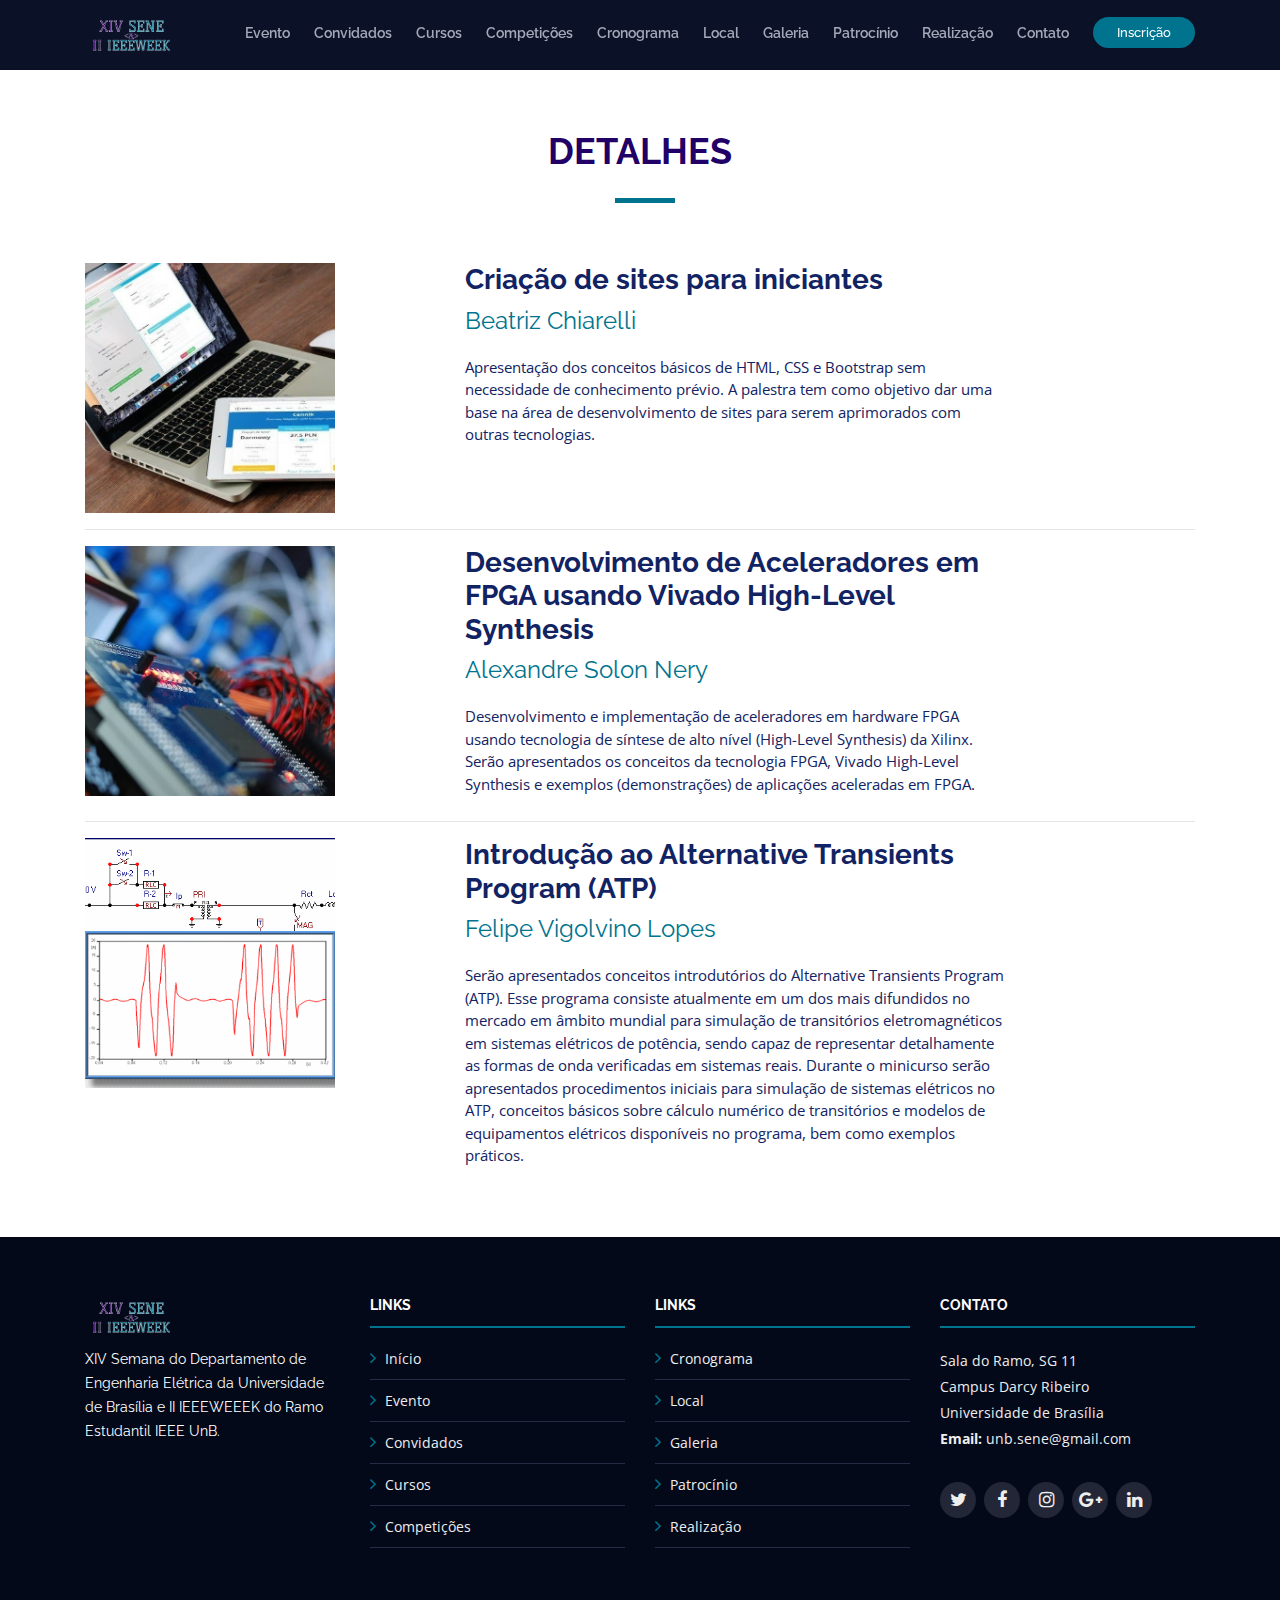
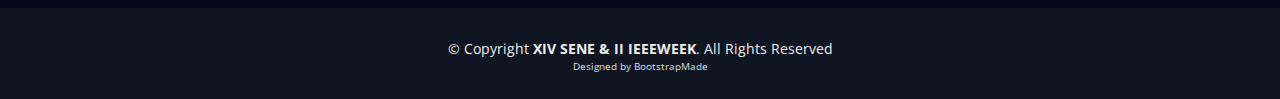
==== commit df58dfa8: "mudando palestrantes para convidados" ====
--- a/courses-details.html
+++ b/courses-details.html
@@ -53,13 +53,13 @@
         <ul class="nav-menu">
           <!-- <li class="menu-active"><a href="#intro">Início</a></li> -->
           <li><a href="index.html#about">Evento</a></li>
-          <li><a href="index.html#speakers">Palestrantes</a></li>
-          <li><a href="index.htmlindex.html#courses">Cursos</a></li>
+          <li><a href="index.html#speakers">Convidados</a></li>
+          <li><a href="index.html#courses">Cursos</a></li>
           <li><a href="index.html#competitions">Competições</a></li>
           <li><a href="index.html#schedule">Cronograma</a></li>
           <li><a href="index.html#venue">Local</a></li>
           <li><a href="index.html#gallery">Galeria</a></li>
-          <li><a href="index.html#supporters">Parceiros</a></li>
+          <li><a href="index.html#sponsors">Patrocínio</a></li>
           <li><a href="index.html#achievements">Realização</a></li>
           <li><a href="index.html#contact">Contato</a></li>
           <li class="buy-tickets"><a href="#buy-tickets"->Inscrição</a></li>
@@ -150,7 +150,7 @@
             <ul>
               <li><i class="fa fa-angle-right"></i> <a href="index.html#">Início</a></li>
               <li><i class="fa fa-angle-right"></i> <a href="index.html#about">Evento</a></li>
-              <li><i class="fa fa-angle-right"></i> <a href="index.html#speakers">Palestrantes</a></li>
+              <li><i class="fa fa-angle-right"></i> <a href="index.html#speakers">Convidados</a></li>
               <li><i class="fa fa-angle-right"></i> <a href="index.html#courses">Cursos</a></li>
               <li><i class="fa fa-angle-right"></i> <a href="index.html#competitions">Competições</a></li>
             </ul>
@@ -162,7 +162,7 @@
               <li><i class="fa fa-angle-right"></i> <a href="index.html#schedule">Cronograma</a></li>
               <li><i class="fa fa-angle-right"></i> <a href="index.html#venue">Local</a></li>
               <li><i class="fa fa-angle-right"></i> <a href="index.html#gallery">Galeria</a></li>
-              <li><i class="fa fa-angle-right"></i> <a href="index.html#supporters">Parceiros</a></li>
+              <li><i class="fa fa-angle-right"></i> <a href="index.html#sponsors">Patrocínio</a></li>
               <li><i class="fa fa-angle-right"></i> <a href="index.html#achievements">Realização</a></li>
             </ul>
           </div>
@@ -202,7 +202,7 @@
           Licensing information: https://bootstrapmade.com/license/
           Purchase the pro version with working PHP/AJAX contact form: https://bootstrapmade.com/buy/?theme=TheEvent
         -->
-        <!-- Designed by <a href="https://bootstrapmade.com/">BootstrapMade</a> -->
+        Designed by BootstrapMade
       </div>
     </div>
   </footer><!-- #footer -->
--- a/css/style.css
+++ b/css/style.css
@@ -974,7 +974,7 @@
 }
 
 #venue .venue-info {
-  background: url("../img/venue-info-bg.jpg") top center no-repeat;
+  background: url("../img/ft.jpg") top center no-repeat;
   background-size: cover;
   position: relative;
   padding-top: 60px;
@@ -1176,6 +1176,53 @@
 }
 
 /*--------------------------------------------------------------
+# sponsors Section
+--------------------------------------------------------------*/
+
+#sponsors {
+  padding: 60px 0;
+}
+
+#sponsors .sponsors-wrap {
+  border-top: 1px solid #e0e5fa;
+  border-left: 1px solid #e0e5fa;
+  margin-bottom: 30px;
+}
+
+#sponsors .centro {
+  width:100px;
+  height:100px;
+}
+
+#sponsors .sponsor-logo {
+  padding: 30px;
+  display: -webkit-box;
+  display: -ms-flexbox;
+  display: flex;
+  -webkit-box-pack: center;
+  -ms-flex-pack: center;
+  justify-content: center;
+  -webkit-box-align: center;
+  -ms-flex-align: center;
+  align-items: center;
+  /* border-right: 1px solid #e0e5fa;
+  border-bottom: 1px solid #e0e5fa; */
+  overflow: hidden;
+  /* background: rgba(255, 255, 255, 0.5); */
+  height: 250px;
+}
+
+#sponsors .sponsor-logo:hover img {
+  -webkit-transform: scale(1.2);
+  transform: scale(1.2);
+}
+
+#sponsors img {
+  transition: all 0.4s ease-in-out;
+}
+
+
+/*--------------------------------------------------------------
 # Achievements Section
 --------------------------------------------------------------*/
 #achievements {
@@ -1325,7 +1372,21 @@
 --------------------------------------------------------------*/
 
 #buy-tickets {
-  padding: 60px 0;
+  padding: 60px;
+  background: url(../img/subscribe-bg.jpg) center center no-repeat;
+  background-size: cover;
+  overflow: hidden;
+  position: relative;
+}
+
+#buy-tickets:before {
+  content: "";
+  background: rgba(6, 12, 34, 0.6);
+  position: absolute;
+  bottom: 0;
+  top: 0;
+  left: 0;
+  right: 0;
 }
 
 #buy-tickets .card {
@@ -1333,8 +1394,13 @@
   border-radius: 5px;
   transition: all  0.3s ease-in-out;
   box-shadow: 0 10px 25px 0 rgba(6, 12, 34, 0.1);
-}
-
+  margin: 0 auto;
+}
+
+#buy-tickets .section-header h2,
+#buy-tickets p {
+  color: #fff;
+}
 #buy-tickets .card:hover {
   box-shadow: 0 10px 35px 0 rgba(6, 12, 34, 0.2);
 }
@@ -1351,7 +1417,7 @@
 }
 
 #buy-tickets .card .card-price {
-  font-size: 48px;
+  font-size: 26px;
   margin: 0;
 }
 
@@ -1646,7 +1712,7 @@
 
 #footer .credits {
   text-align: center;
-  font-size: 13px;
+  font-size: 10px;
   color: #ddd;
 }
 
@@ -1688,7 +1754,7 @@
     background-attachment: fixed;
   }
 
-  #subscribe {
+  #buy-tickets {
     background-attachment: fixed;
   }
 }
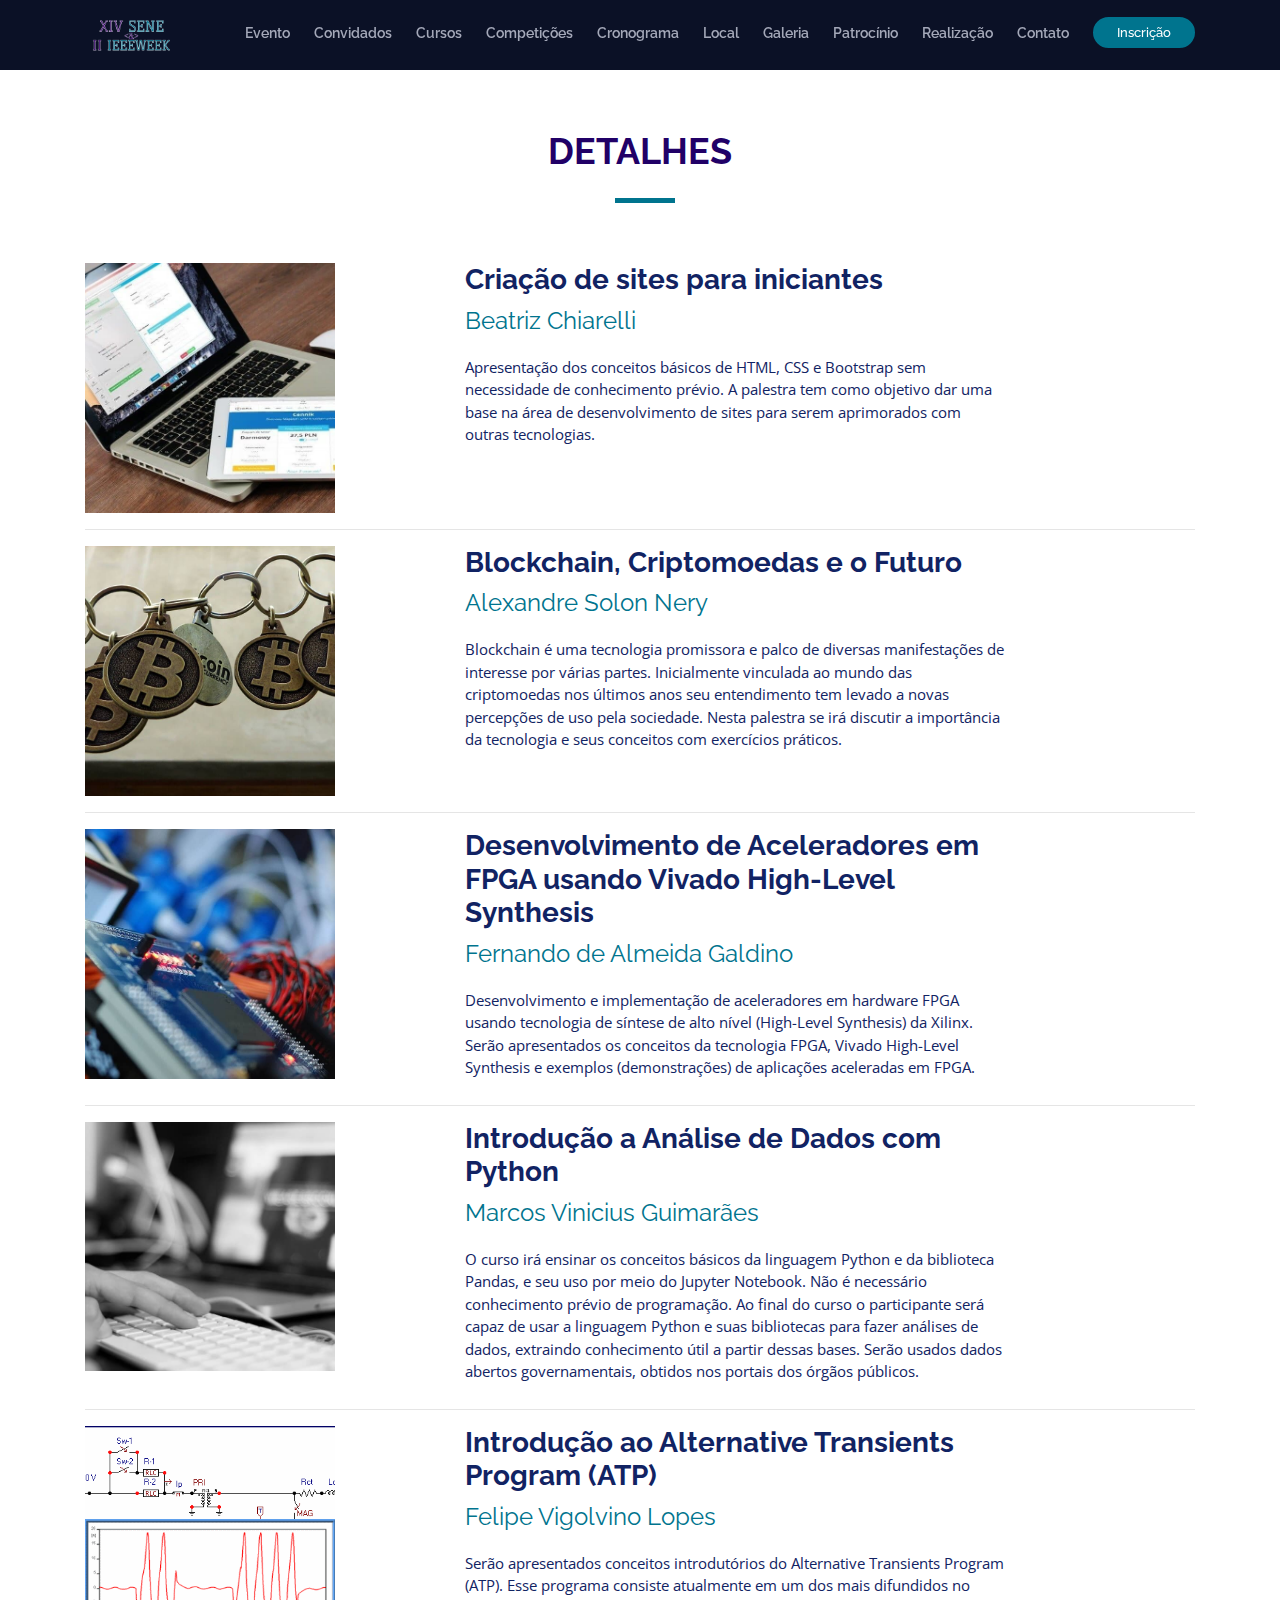
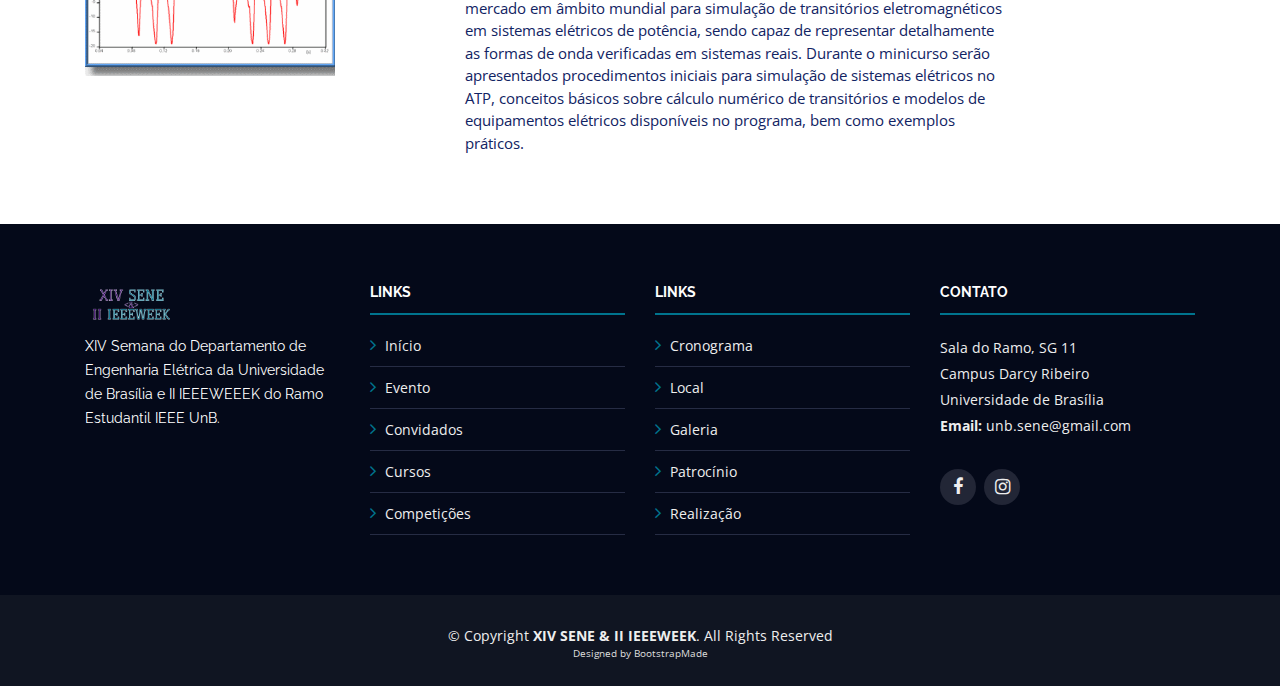
==== commit 4b5586ba: "add convidados e cursos" ====
--- a/courses-details.html
+++ b/courses-details.html
@@ -82,7 +82,7 @@
 
         <div class="row">
           <div class="col-md-4">
-            <img style="max-width: 250px;" src="img/courses/site.jpg" alt="Speaker 1" class="img-fluid">
+            <img style="max-width: 250px;" src="img/courses/site.jpg" alt="Criação de sites para iniciantes" class="img-fluid">
           </div>
 
           <div class="col-md-6">
@@ -95,15 +95,30 @@
         </div>
 
         <HR>
-        <div class="row">
-          <div class="col-md-4">
-            <img style="max-width: 250px;" src="img/courses/fpga.jpg" alt="Speaker 1" class="img-fluid">
+          <div class="row">
+            <div class="col-md-4">
+              <img style="max-width: 250px;" src="img/courses/blockchain.jpg" alt="Blockchain, Criptomoedas e o Futuro" class="img-fluid">
+            </div>
+  
+            <div class="col-md-6">
+              <div class="details">
+                <h2>Blockchain, Criptomoedas e o Futuro</h2>
+                <h4><a href="speaker-details.html">Alexandre Solon Nery</a></h4>
+                <p>Blockchain é uma tecnologia promissora e palco de diversas manifestações de interesse por várias partes. Inicialmente vinculada ao mundo das criptomoedas nos últimos anos seu entendimento tem levado a novas percepções de uso pela sociedade. Nesta palestra se irá discutir a importância da tecnologia e seus conceitos com exercícios práticos.</p>
+              </div>
+            </div>
+          </div>
+
+        <HR>
+        <div class="row">
+          <div class="col-md-4">
+            <img style="max-width: 250px;" src="img/courses/fpga.jpg" alt="Desenvolvimento de Aceleradores em FPGA usando Vivado High-Level Synthesis" class="img-fluid">
           </div>
 
           <div class="col-md-6">
             <div class="details">
               <h2>Desenvolvimento de Aceleradores em FPGA usando Vivado High-Level Synthesis</h2>
-              <h4><a href="speaker-details.html#alexandre-nery">Alexandre Solon Nery</a></h4>
+              <h4><a href="speaker-details.html">Fernando de Almeida Galdino</a></h4>
               <p>Desenvolvimento e implementação de aceleradores em hardware FPGA usando tecnologia de síntese de alto nível (High-Level Synthesis) da Xilinx. Serão apresentados os conceitos da tecnologia FPGA, Vivado High-Level Synthesis e exemplos (demonstrações) de aplicações aceleradas em FPGA.</p>
             </div>
           </div>
@@ -112,7 +127,23 @@
         <HR>
         <div class="row">
           <div class="col-md-4">
-            <img style="max-width: 250px;" src="img/courses/atp.png" alt="Speaker 1" class="img-fluid">
+            <img style="max-width: 250px;" src="img/courses/computer.jpg" alt="Introdução a Análise de Dados com Python" class="img-fluid">
+          </div>
+
+          <div class="col-md-6">
+            <div class="details">
+              <h2>Introdução a Análise de Dados com Python</h2>
+              <h4><a href="speaker-details.html">Marcos Vinicius Guimarães</a></h4>
+              <p>O curso irá ensinar os conceitos básicos da linguagem Python e da biblioteca Pandas, e seu uso por meio do Jupyter Notebook. Não é necessário conhecimento prévio de programação. 
+                Ao final do curso o participante será capaz de usar a linguagem Python e suas bibliotecas para fazer análises de dados, extraindo conhecimento útil a partir dessas bases. Serão usados dados abertos governamentais, obtidos nos portais dos órgãos públicos.</p>
+            </div>
+          </div>
+        </div>
+
+        <HR>
+        <div class="row">
+          <div class="col-md-4">
+            <img style="max-width: 250px;" src="img/courses/atp.png" alt="Introdução ao Alternative Transients Program (ATP)" class="img-fluid">
           </div>
 
           <div class="col-md-6">
@@ -178,11 +209,8 @@
             </p>
 
             <div class="social-links">
-              <a href="#" class="twitter"><i class="fa fa-twitter"></i></a>
               <a target="_blank" href="https://pt-br.facebook.com/unb.sene/"><i class="fa fa-facebook"></i></a>
               <a target="_blank" href="https://www.instagram.com/unb.sene/"><i class="fa fa-instagram"></i></a>
-              <a href="#" class="google-plus"><i class="fa fa-google-plus"></i></a>
-              <a href="#" class="linkedin"><i class="fa fa-linkedin"></i></a>
             </div>
 
           </div>
--- a/css/style.css
+++ b/css/style.css
@@ -939,7 +939,7 @@
 #schedule .schedule-item h4 {
   font-size: 18px;
   font-weight: 600;
-  margin-bottom: 5px;
+  margin-bottom: 3px;
 }
 
 #schedule .schedule-item h4 span {
@@ -953,6 +953,8 @@
   font-style: italic;
   color: #152b79;
   margin-bottom: 0;
+  margin-top: 0px;
+  margin-bottom: 20px;
 }
 
 /*--------------------------------------------------------------
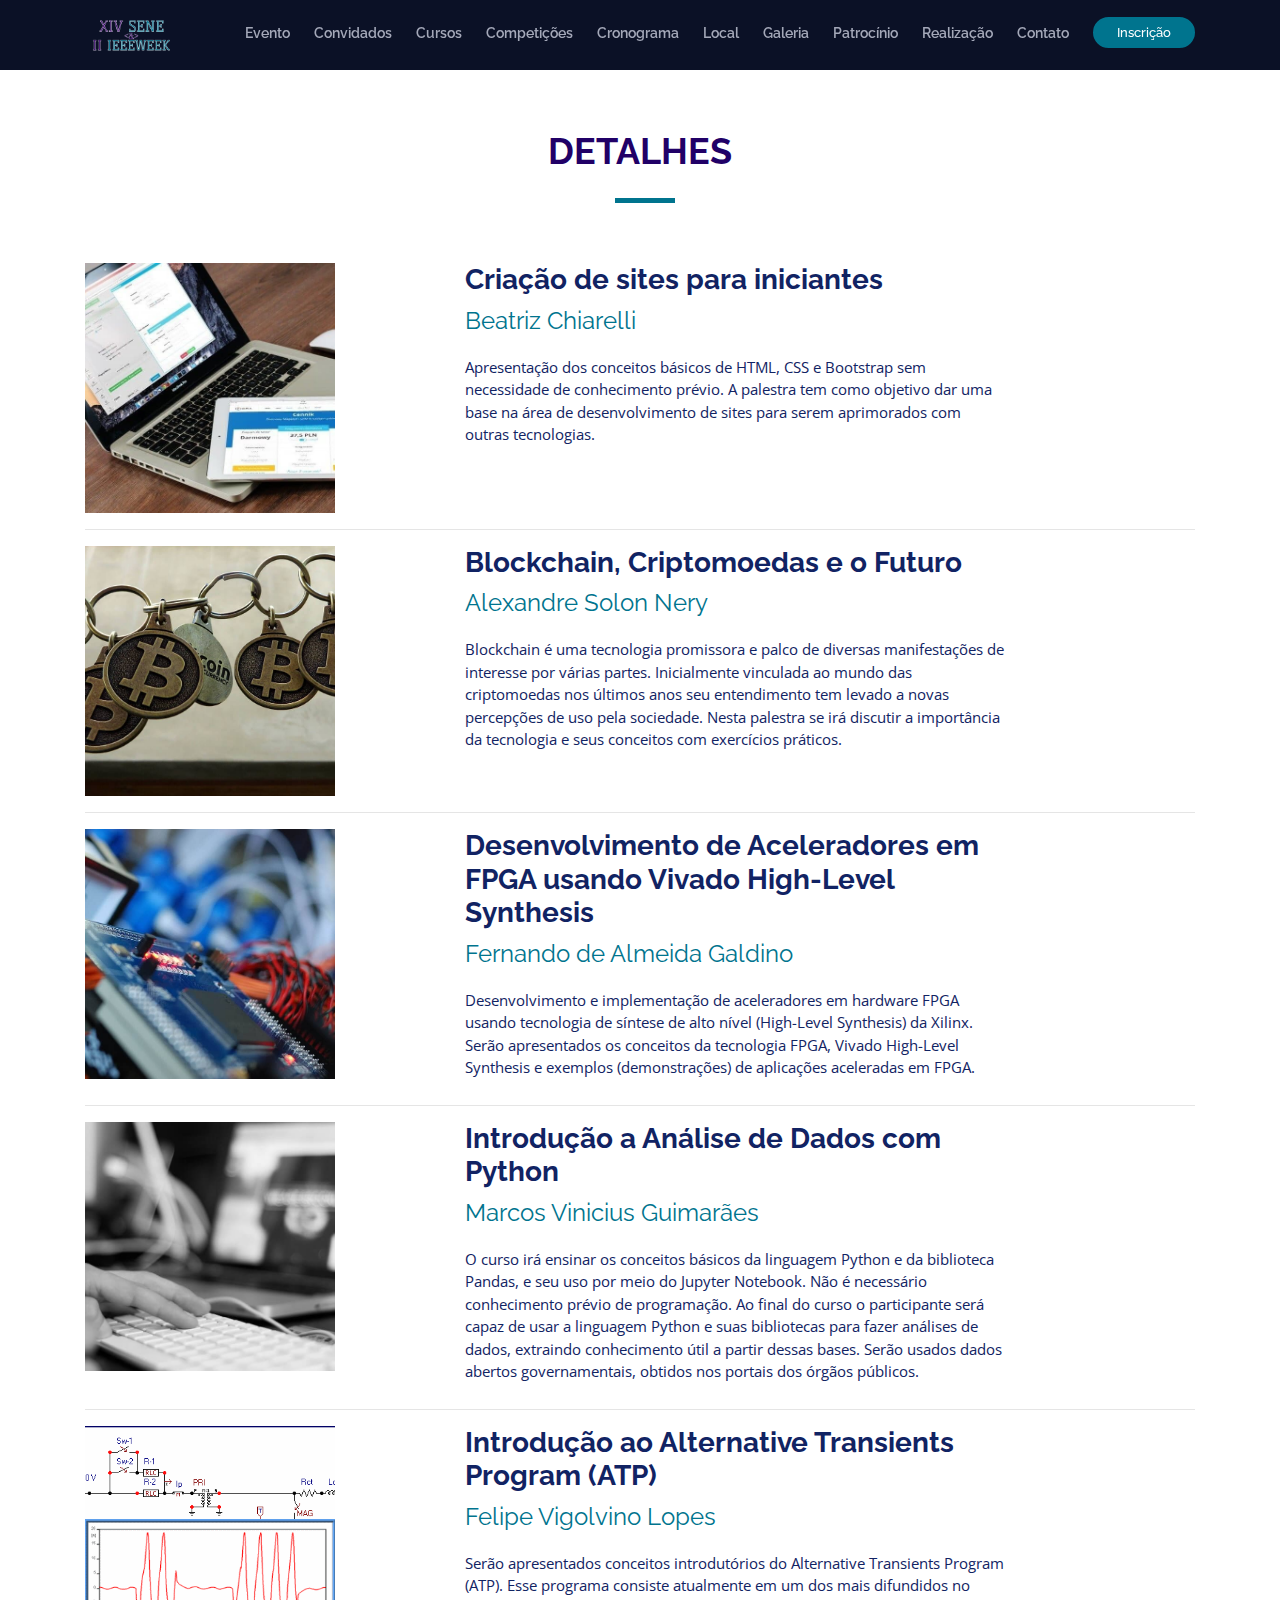
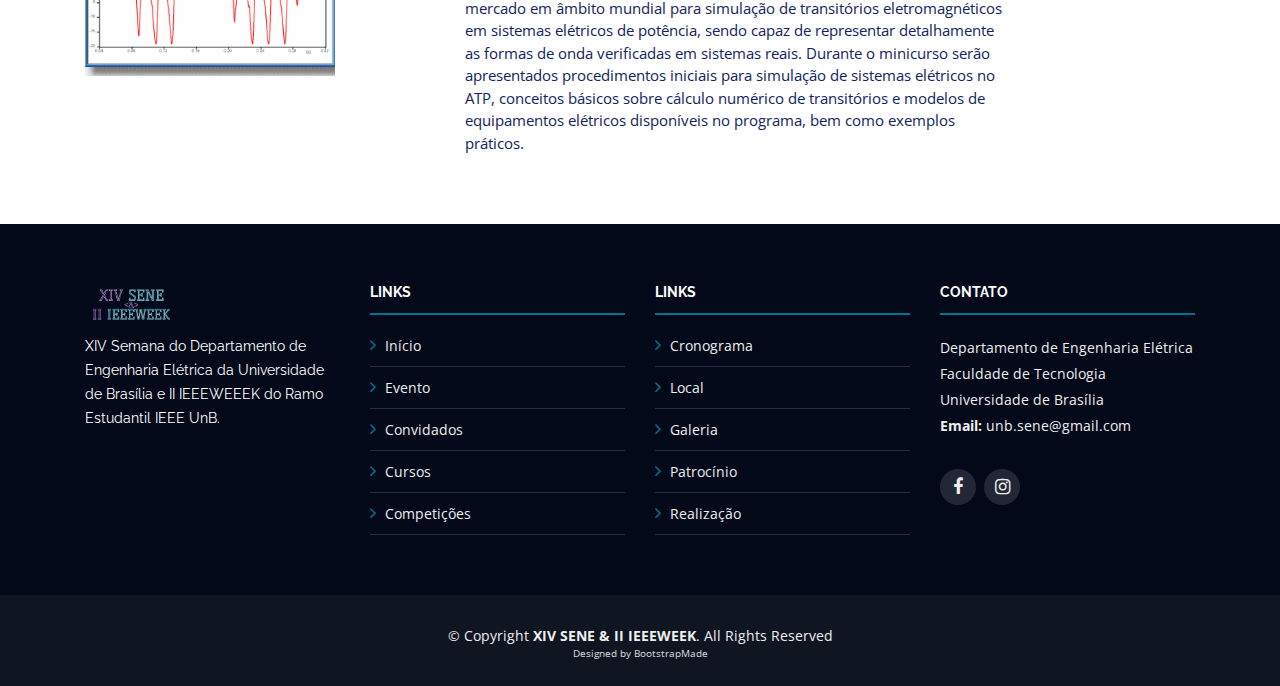
==== commit 6c8ef322: "add Ronan Damasco" ====
--- a/courses-details.html
+++ b/courses-details.html
@@ -77,7 +77,6 @@
       <div class="container">
         <div class="section-header">
           <h2>Detalhes</h2>
-          <!-- <p>Praesentium ut qui possimus sapiente nulla.</p> -->
         </div>
 
         <div class="row">
@@ -201,10 +200,9 @@
           <div class="col-lg-3 col-md-6 footer-contact">
             <h4>Contato</h4>
             <p>
-              Sala do Ramo, SG 11 <br>
-              Campus Darcy Ribeiro<br>
+              Departamento de Engenharia Elétrica<br>
+              Faculdade de Tecnologia<br>
               Universidade de Brasília <br>
-              <!-- <strong>Phone:</strong> +1 5589 55488 55<br> -->
               <strong>Email:</strong> unb.sene@gmail.com<br>
             </p>
 
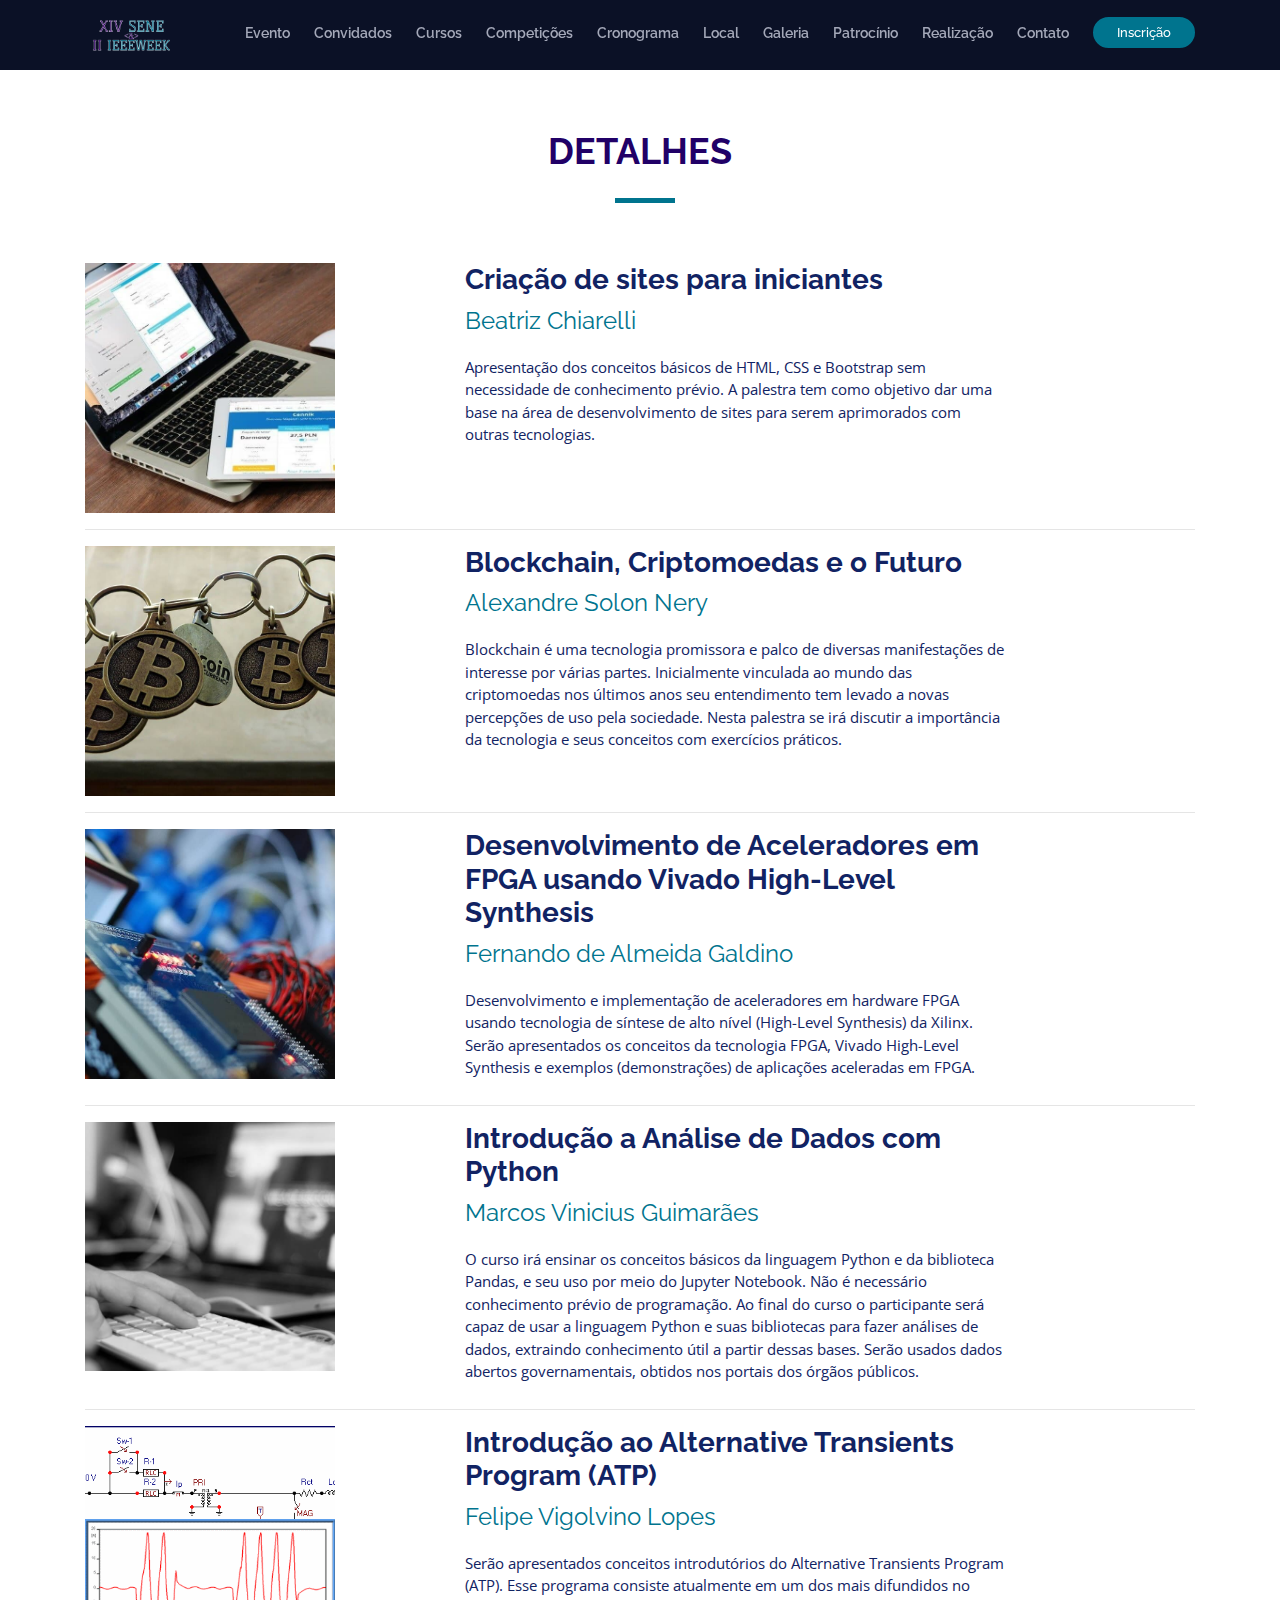
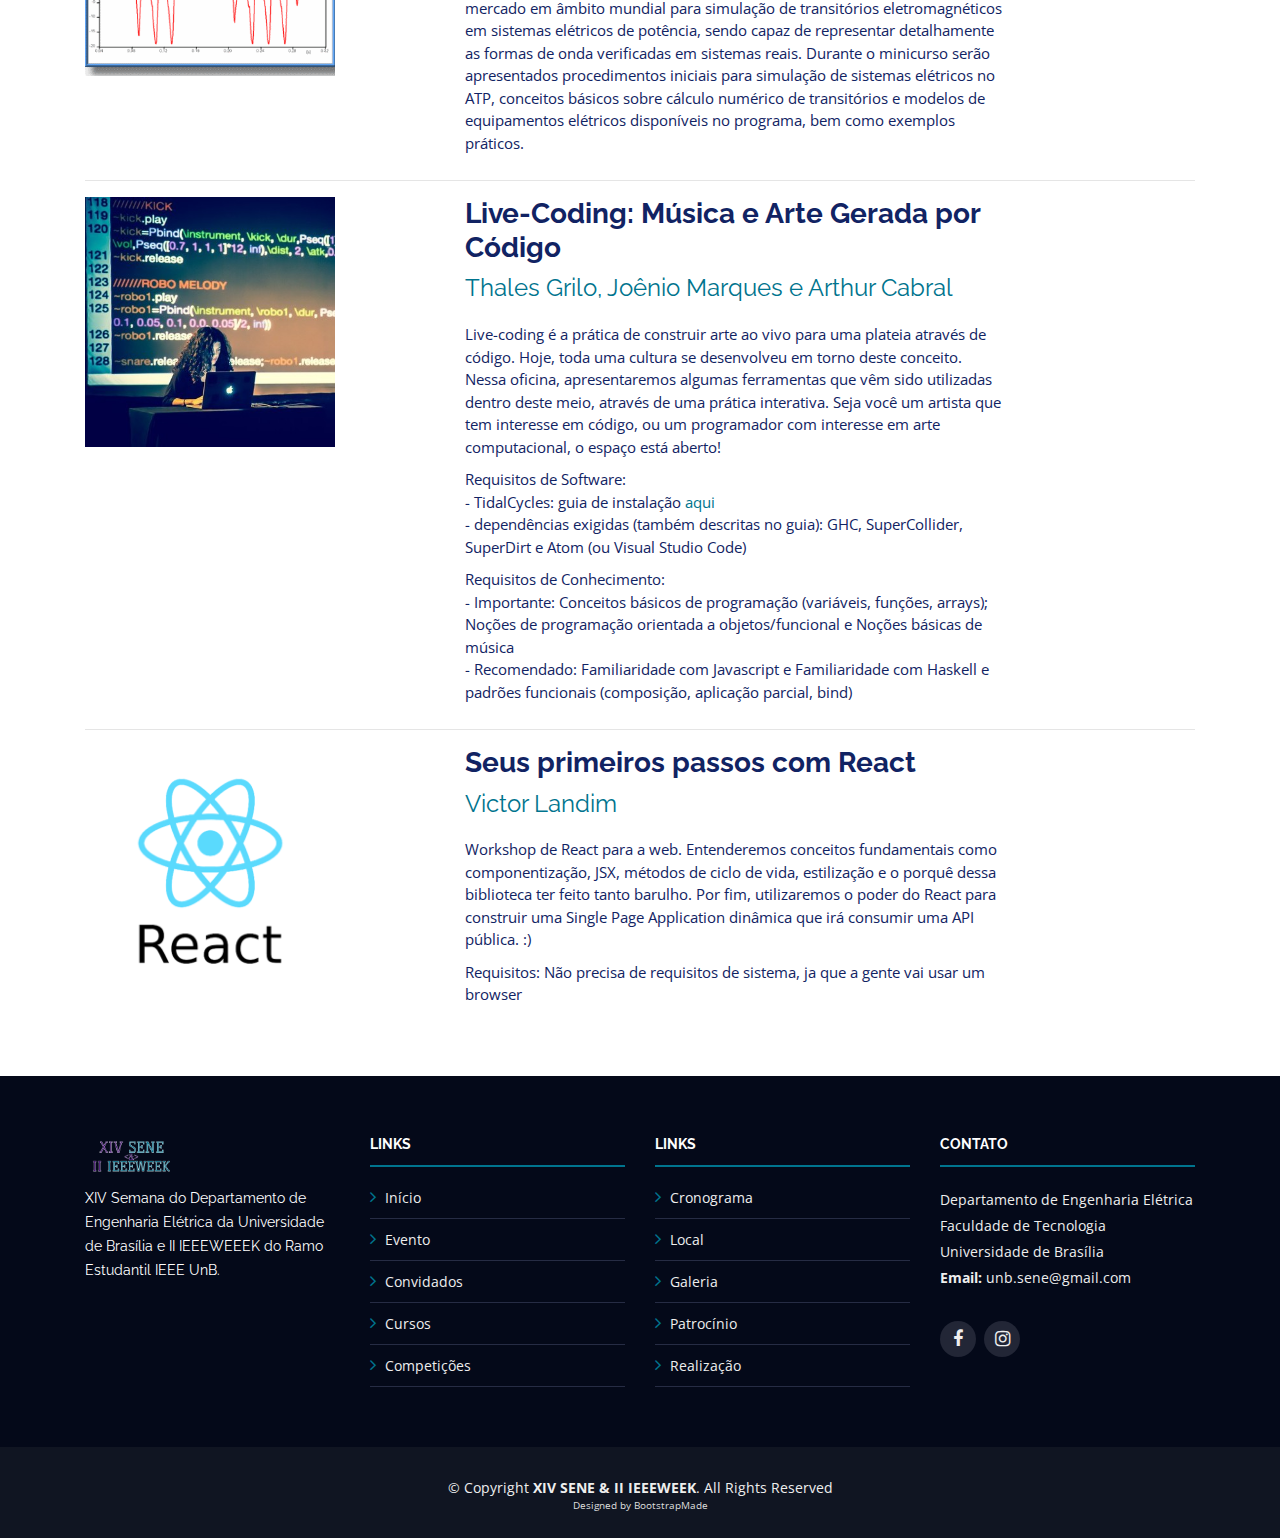
==== commit 057e5f29: "add convidados" ====
--- a/courses-details.html
+++ b/courses-details.html
@@ -153,6 +153,46 @@
             </div>
           </div>
         </div>
+
+        <HR>
+        <div class="row">
+          <div class="col-md-4">
+            <img style="max-width: 250px;" src="img/courses/live-coding.jpg" alt="Live-Coding: Música e Arte Gerada por Código" class="img-fluid">
+          </div>
+
+          <div class="col-md-6">
+            <div class="details">
+              <h2>Live-Coding: Música e Arte Gerada por Código</h2>
+              <h4><a href="speaker-details.html">Thales Grilo, Joênio Marques e Arthur Cabral</a></h4>
+              <p>Live-coding é a prática de construir arte ao vivo para uma plateia através de código. Hoje, toda uma cultura se desenvolveu em torno deste conceito.
+                Nessa oficina, apresentaremos algumas ferramentas que vêm sido utilizadas dentro deste meio, através de uma prática interativa.
+                Seja você um artista que tem interesse em código, ou um programador com interesse em arte computacional, o espaço está aberto!</p>
+              <p> <span>Requisitos de Software:</span><br>
+                - TidalCycles: guia de instalação <a target="_blank" href="https://tidalcycles.org/index.php/Linux_installation">aqui</a><br>
+                - dependências exigidas (também descritas no guia): GHC, SuperCollider, SuperDirt e Atom (ou Visual Studio Code)
+              </p>
+              <p><span>Requisitos de Conhecimento:</span><br>
+                - Importante: Conceitos básicos de programação (variáveis, funções, arrays); Noções de programação orientada a objetos/funcional e Noções básicas de música<br>
+                - Recomendado: Familiaridade com Javascript e Familiaridade com Haskell e padrões funcionais (composição, aplicação parcial, bind)</p>
+            </div>
+          </div>
+        </div>
+
+        <HR>
+        <div class="row">
+          <div class="col-md-4">
+            <img style="max-width: 250px;" src="img/courses/react.png" alt="Seus primeiros passos com React" class="img-fluid">
+          </div>
+
+          <div class="col-md-6">
+            <div class="details">
+              <h2>Seus primeiros passos com React</h2>
+              <h4><a href="speaker-details.html">Victor Landim</a></h4>
+              <p>Workshop de React para a web. Entenderemos conceitos fundamentais como componentização, JSX, métodos de ciclo de vida, estilização e o porquê dessa biblioteca ter feito tanto barulho. Por fim, utilizaremos o poder do React para construir uma Single Page Application dinâmica que irá consumir uma API pública. :)</p>
+              <p>Requisitos: Não precisa de requisitos de sistema, ja que a gente vai usar um browser</p>
+            </div>
+          </div>
+        </div>
         
 
       </div>
--- a/css/style.css
+++ b/css/style.css
@@ -64,7 +64,7 @@
   width: 100%;
   height: 100%;
   overflow: visible;
-  background: #fff url("../img/preloader.svg") no-repeat center center;
+  background: #fff no-repeat center center;
 }
 
 /* Back to top button */
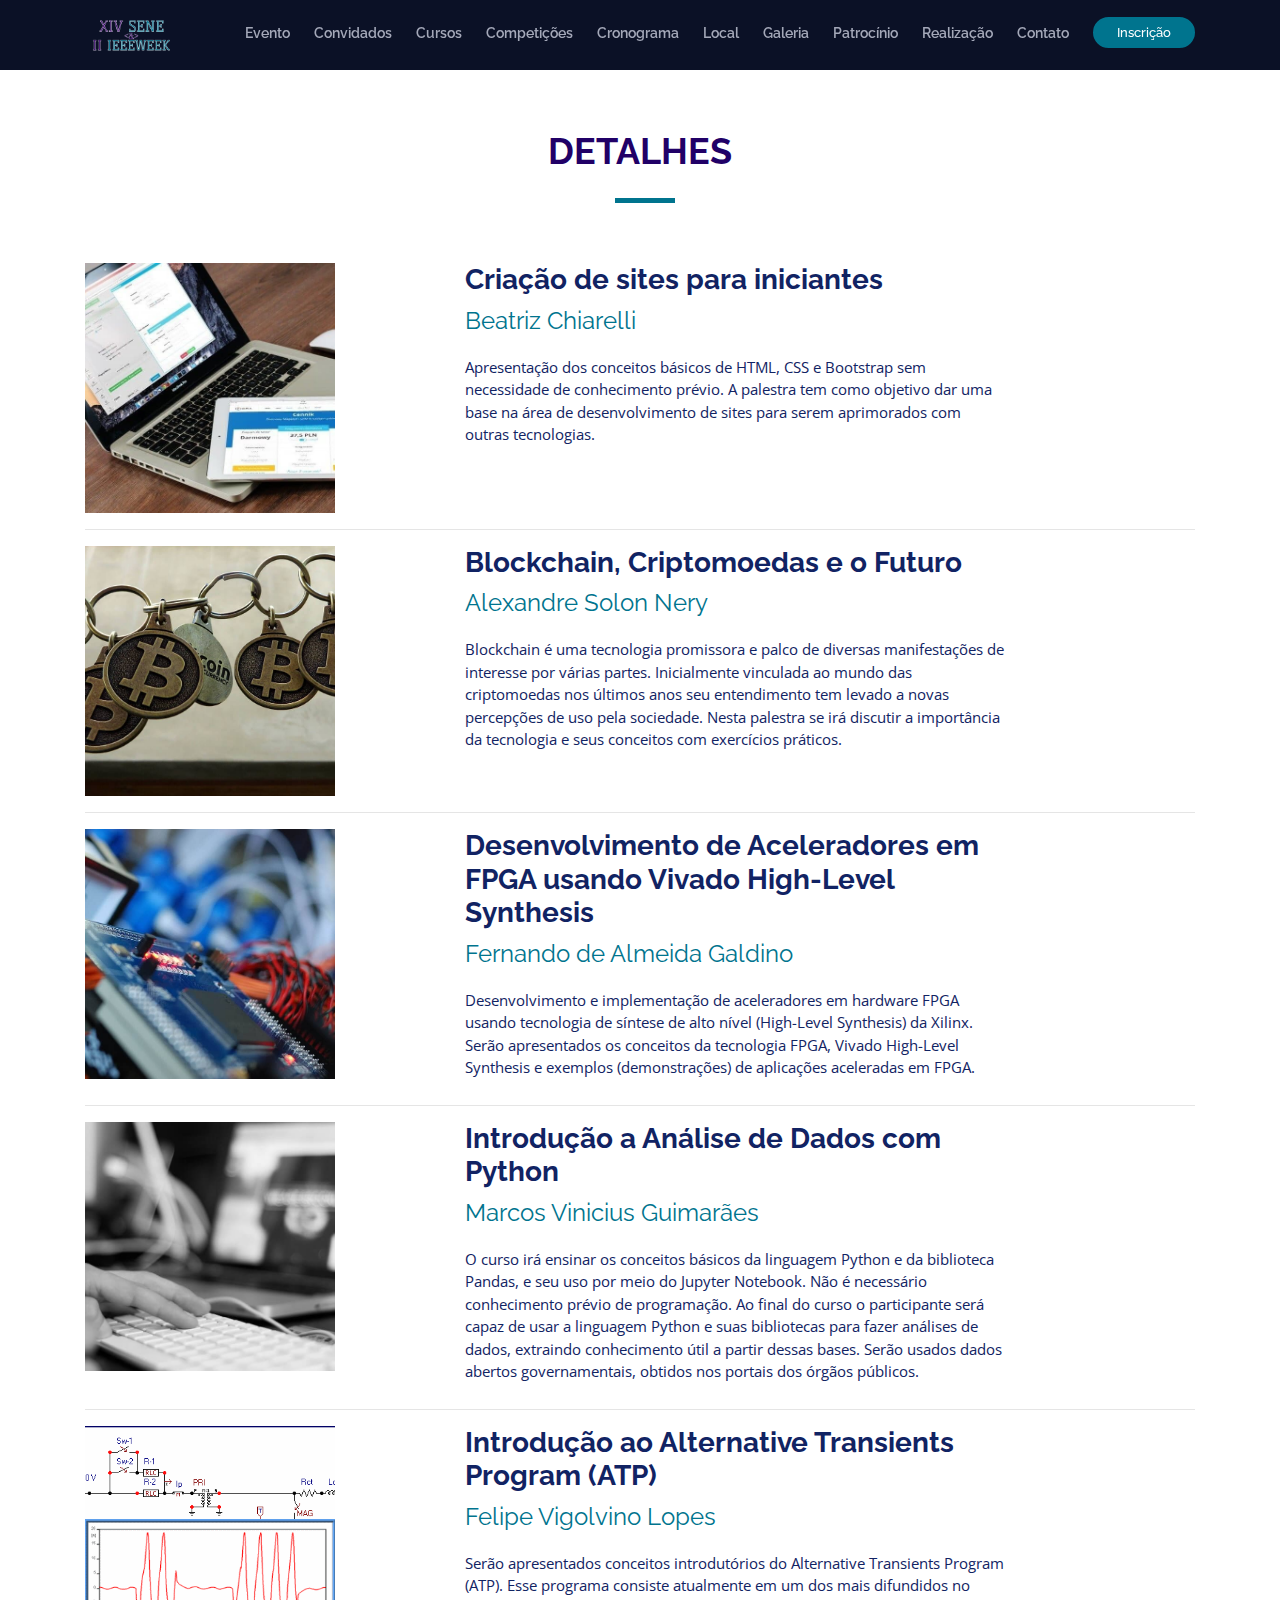
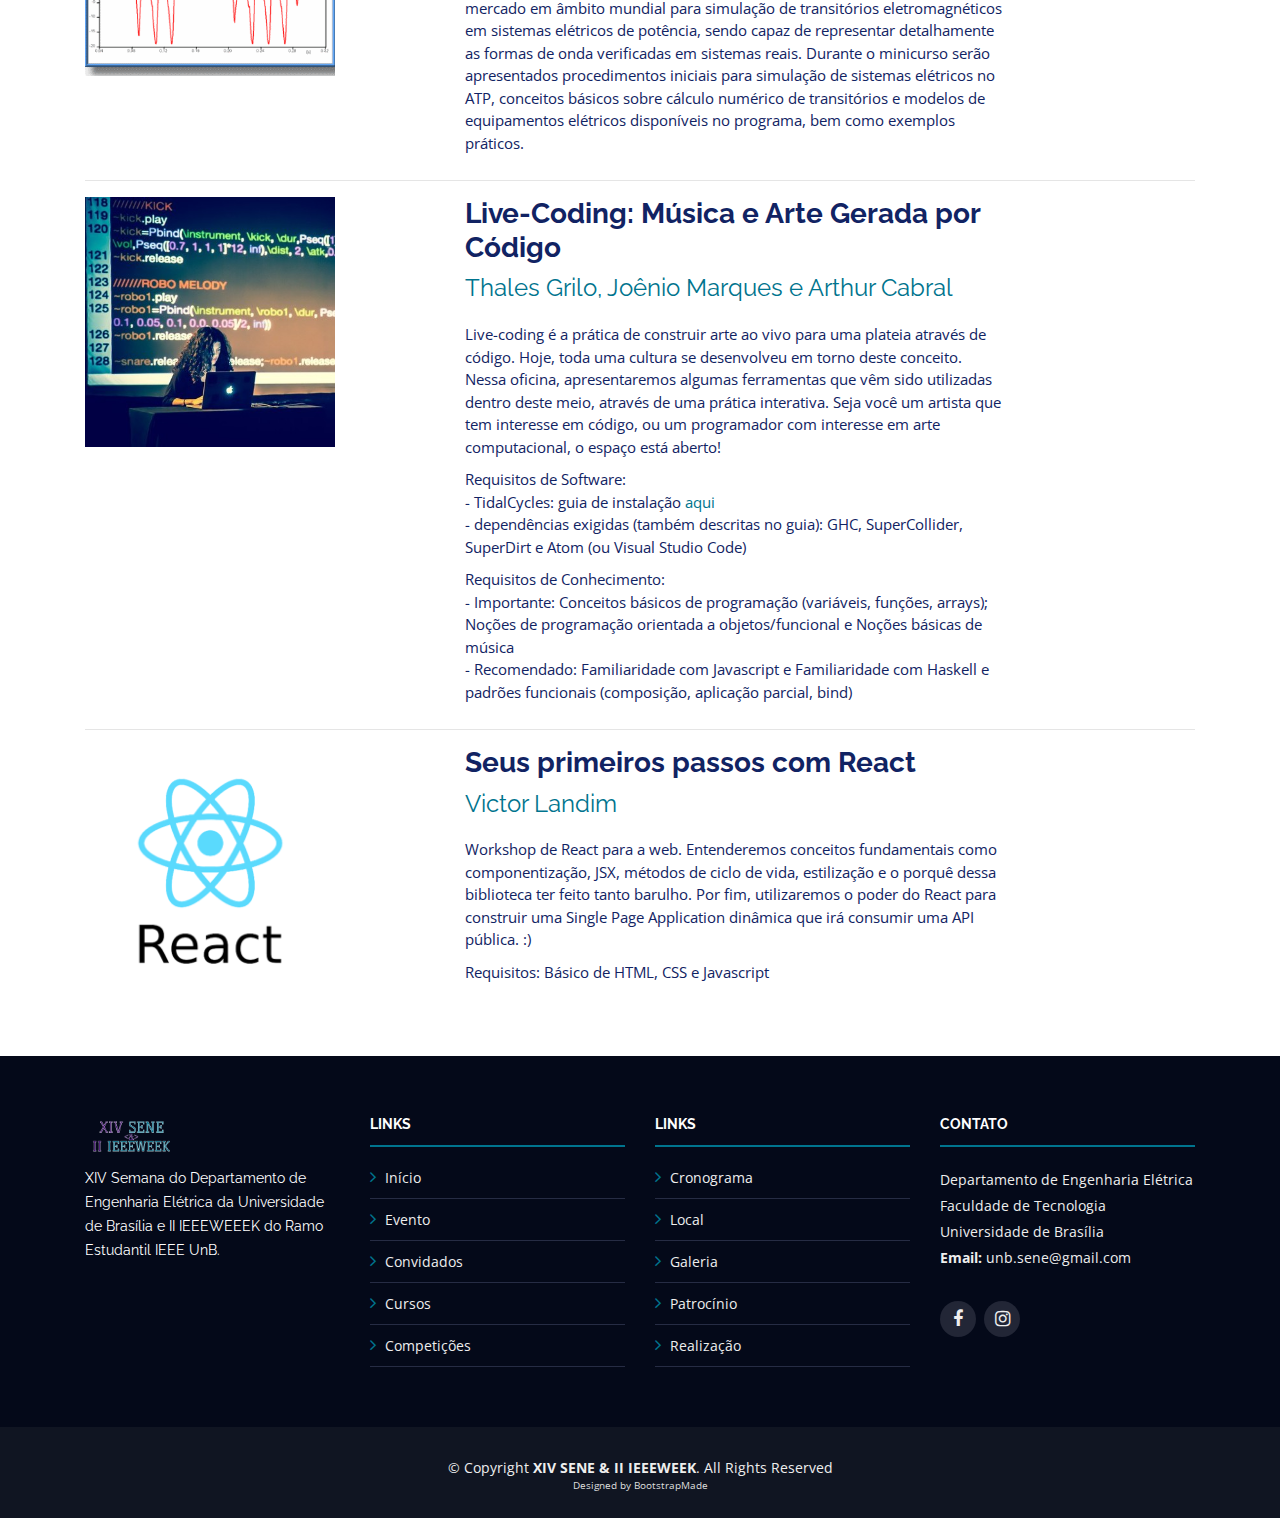
==== commit 758073e3: "update cursod de React" ====
--- a/courses-details.html
+++ b/courses-details.html
@@ -189,7 +189,7 @@
               <h2>Seus primeiros passos com React</h2>
               <h4><a href="speaker-details.html">Victor Landim</a></h4>
               <p>Workshop de React para a web. Entenderemos conceitos fundamentais como componentização, JSX, métodos de ciclo de vida, estilização e o porquê dessa biblioteca ter feito tanto barulho. Por fim, utilizaremos o poder do React para construir uma Single Page Application dinâmica que irá consumir uma API pública. :)</p>
-              <p>Requisitos: Não precisa de requisitos de sistema, ja que a gente vai usar um browser</p>
+              <p>Requisitos: Básico de HTML, CSS e Javascript</p>
             </div>
           </div>
         </div>
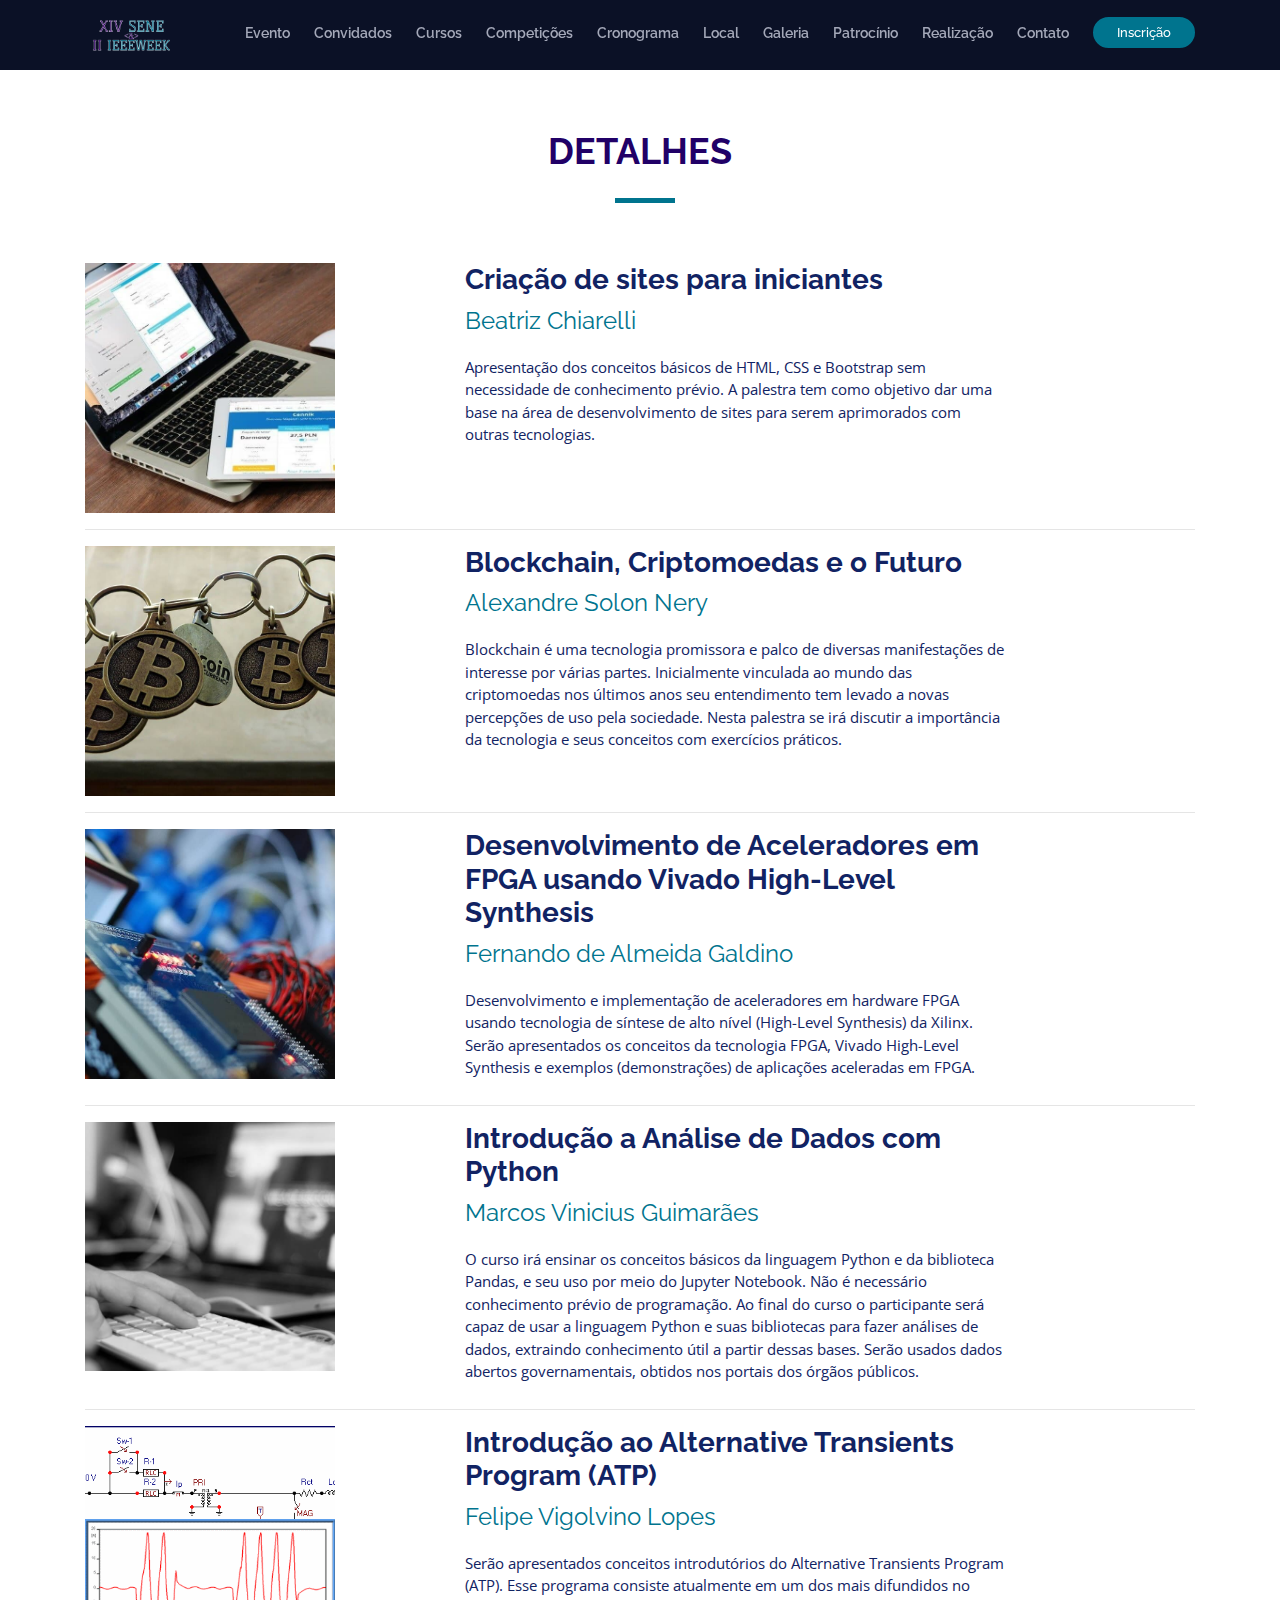
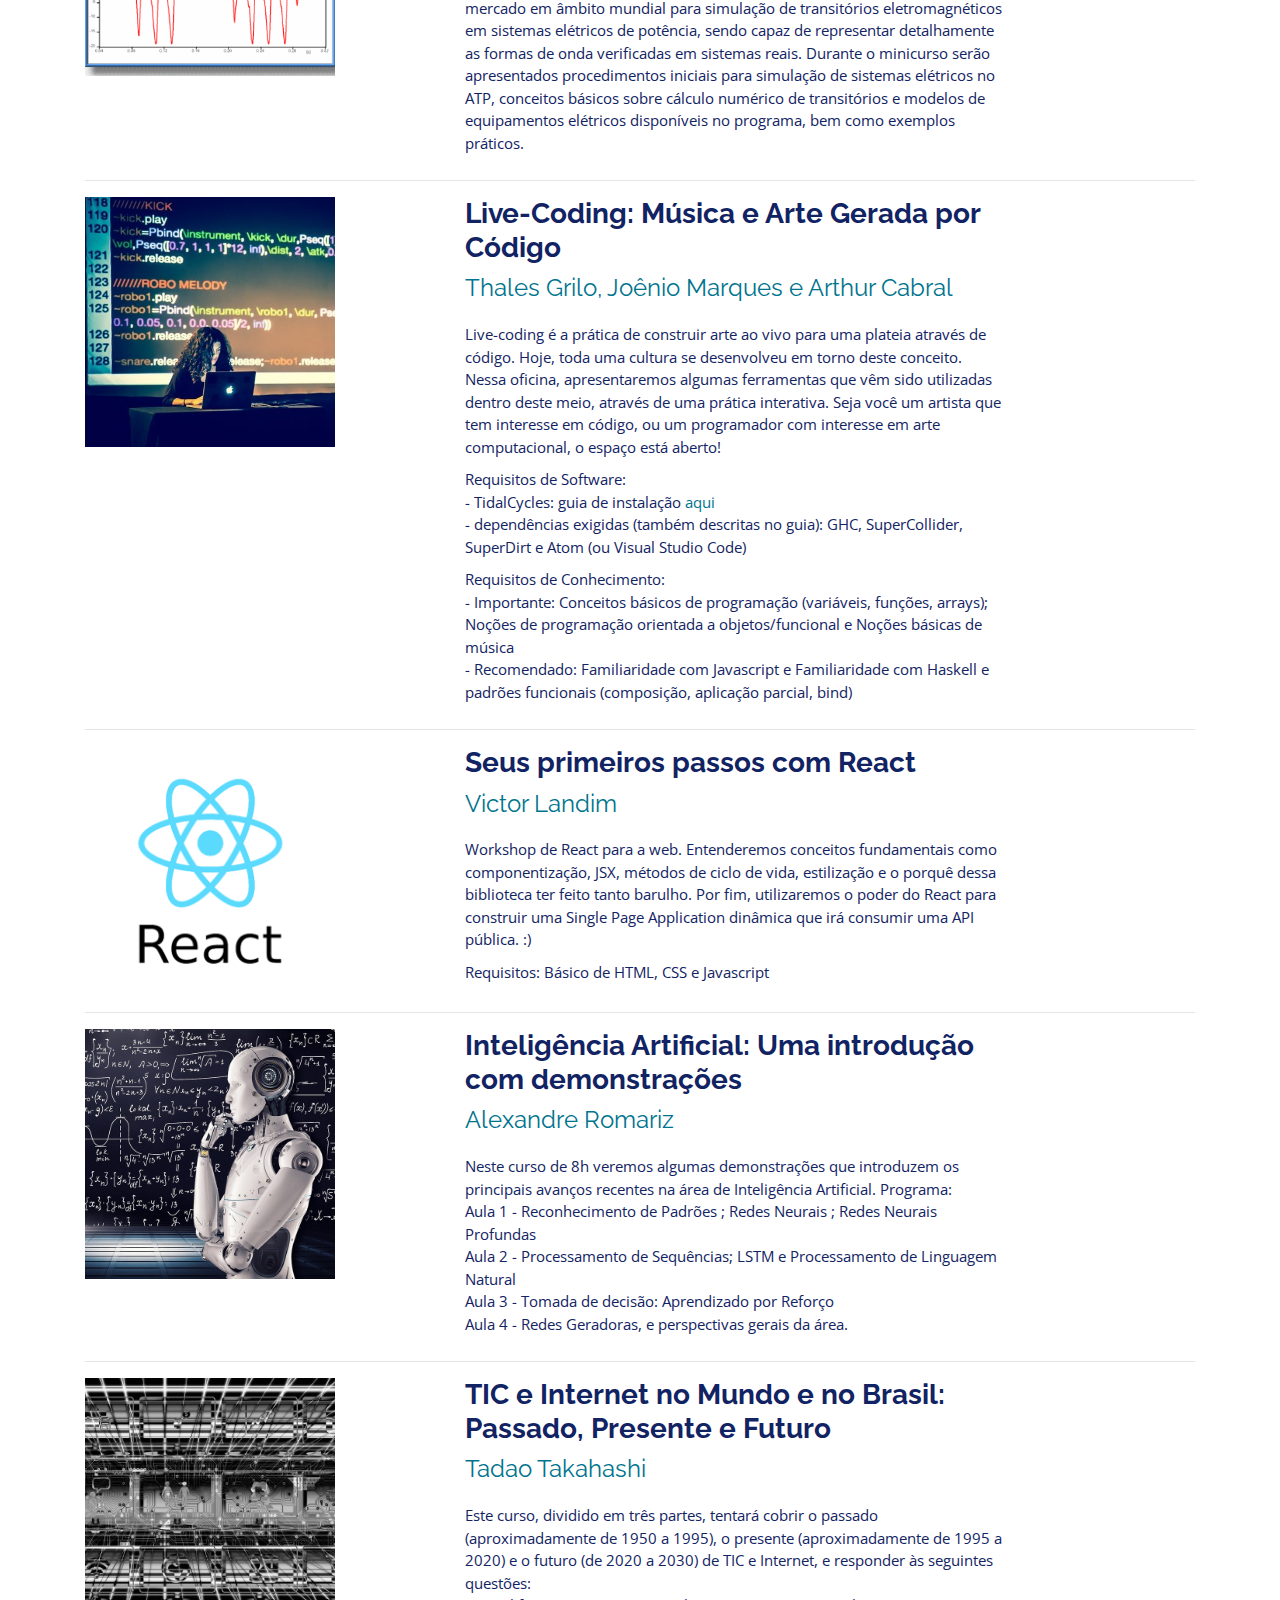
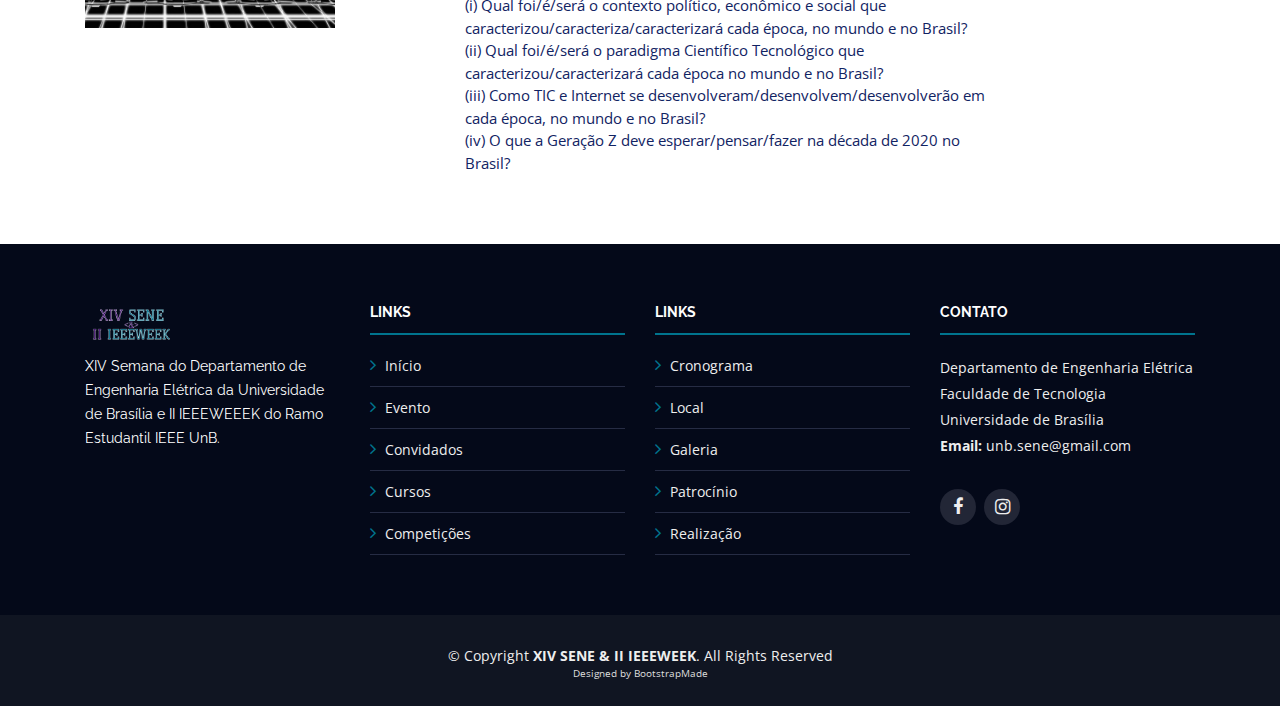
==== commit 856c8678: "add detalhes do curso de IA e TIC" ====
--- a/courses-details.html
+++ b/courses-details.html
@@ -193,6 +193,44 @@
             </div>
           </div>
         </div>
+
+        <HR>
+        <div class="row">
+          <div class="col-md-4">
+            <img style="max-width: 250px;" src="img/courses/ai.jpg" alt="Inteligência Artificial: Uma introdução com demonstrações" class="img-fluid">
+          </div>
+
+          <div class="col-md-6">
+            <div class="details">
+              <h2>Inteligência Artificial: Uma introdução com demonstrações</h2>
+              <h4><a href="speaker-details.html">Alexandre Romariz</a></h4>
+              <p>Neste curso de 8h veremos algumas demonstrações que introduzem os principais avanços recentes na área de Inteligência Artificial. Programa: <br>
+                Aula 1 - Reconhecimento de Padrões ; Redes Neurais ; Redes Neurais Profundas<br>
+                Aula 2 - Processamento de Sequências; LSTM e Processamento de Linguagem Natural<br>
+                Aula 3 - Tomada de decisão: Aprendizado por Reforço<br>
+                Aula 4 - Redes Geradoras, e perspectivas gerais da área.</p>
+            </div>
+          </div>
+        </div>
+
+        <HR>
+        <div class="row">
+          <div class="col-md-4">
+            <img style="max-width: 250px;" src="img/courses/internet.jpg" alt="TIC e Internet no Mundo e no Brasil: Passado, Presente e Futuro" class="img-fluid">
+          </div>
+
+          <div class="col-md-6">
+            <div class="details">
+              <h2>TIC e Internet no Mundo e no Brasil: Passado, Presente e Futuro</h2>
+              <h4><a href="speaker-details.html">Tadao Takahashi</a></h4>
+              <p>Este curso, dividido em três partes, tentará cobrir o passado (aproximadamente de 1950 a 1995), o presente (aproximadamente de 1995 a 2020) e o futuro (de 2020 a 2030) de TIC e Internet, e responder às seguintes questões:<br>
+                (i) Qual foi/é/será o contexto político, econômico e social que caracterizou/caracteriza/caracterizará cada época, no mundo e no Brasil?<br>
+                (ii) Qual foi/é/será o paradigma Científico Tecnológico que caracterizou/caracterizará cada época no mundo e no Brasil?<br>
+                (iii) Como TIC e Internet se desenvolveram/desenvolvem/desenvolverão em cada época, no mundo e no Brasil?<br>
+                (iv) O que a Geração Z deve esperar/pensar/fazer na década de 2020 no Brasil?</p>
+            </div>
+          </div>
+        </div>
         
 
       </div>
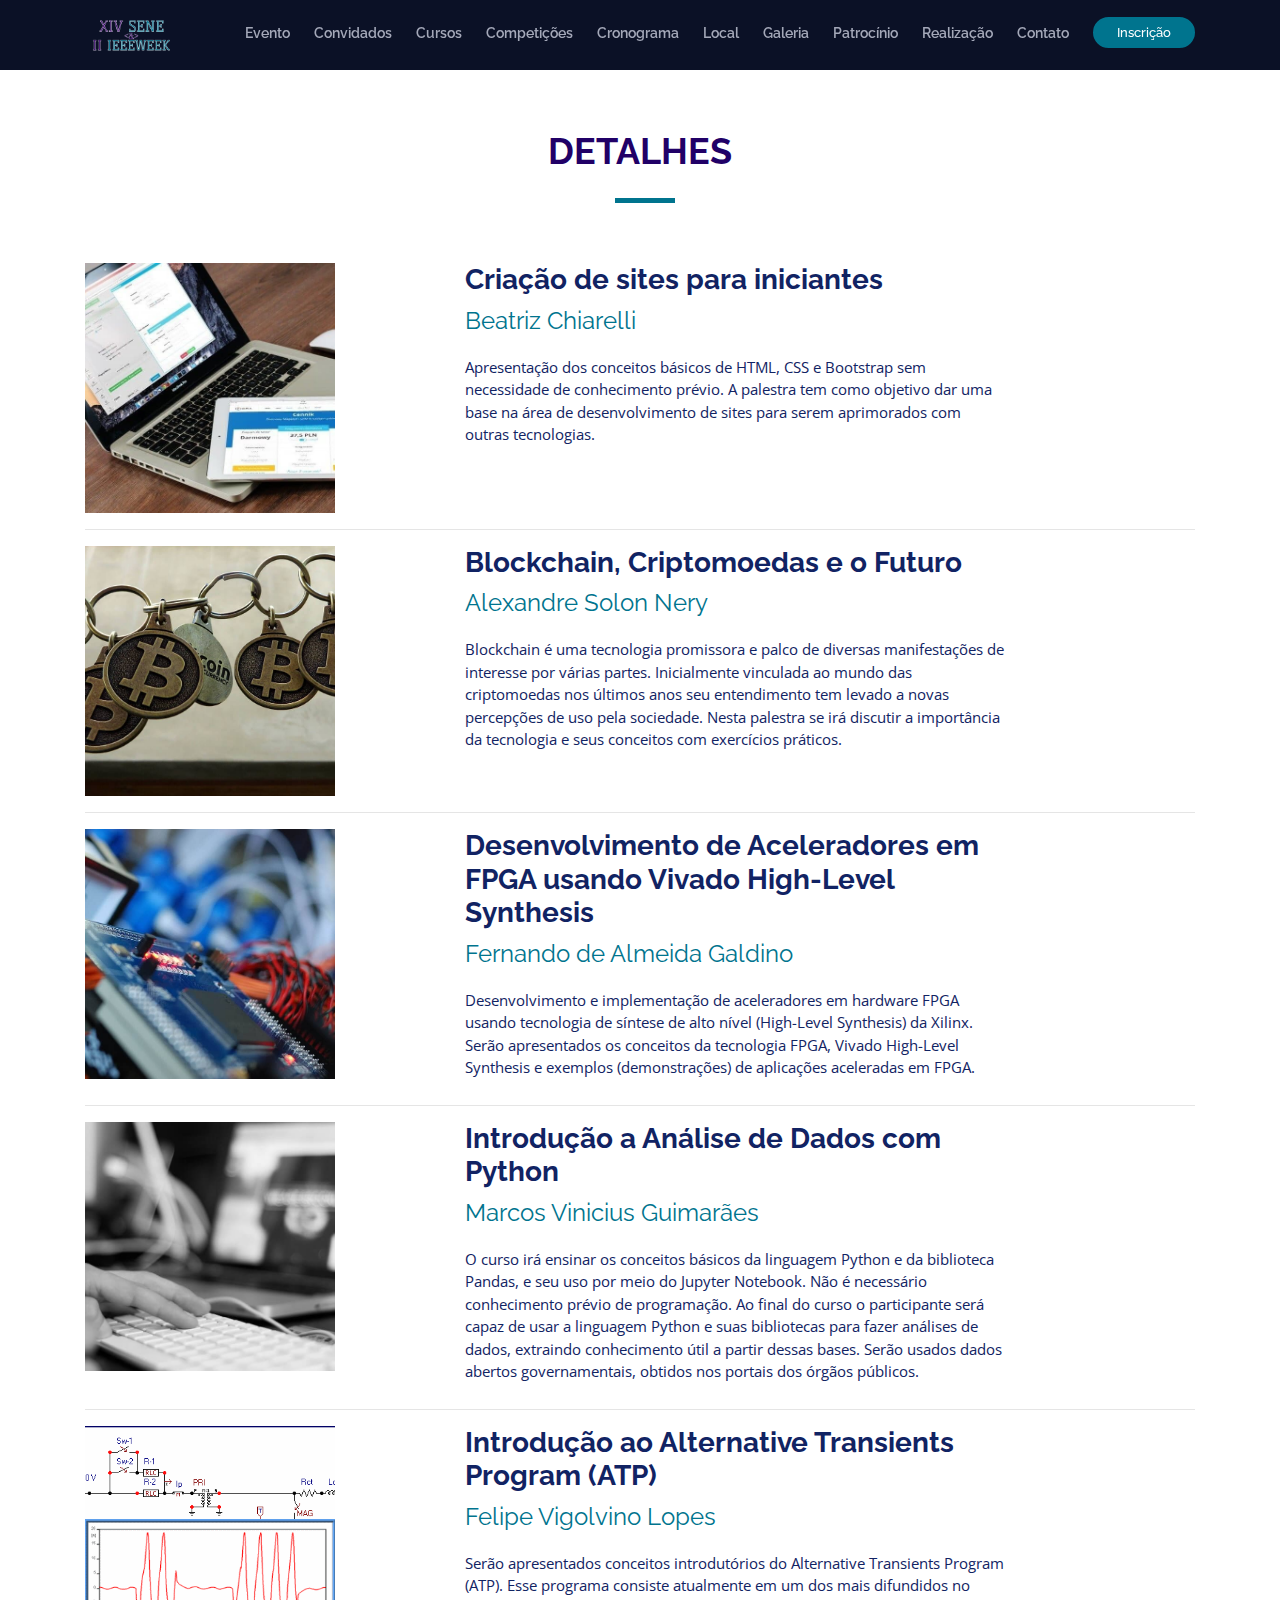
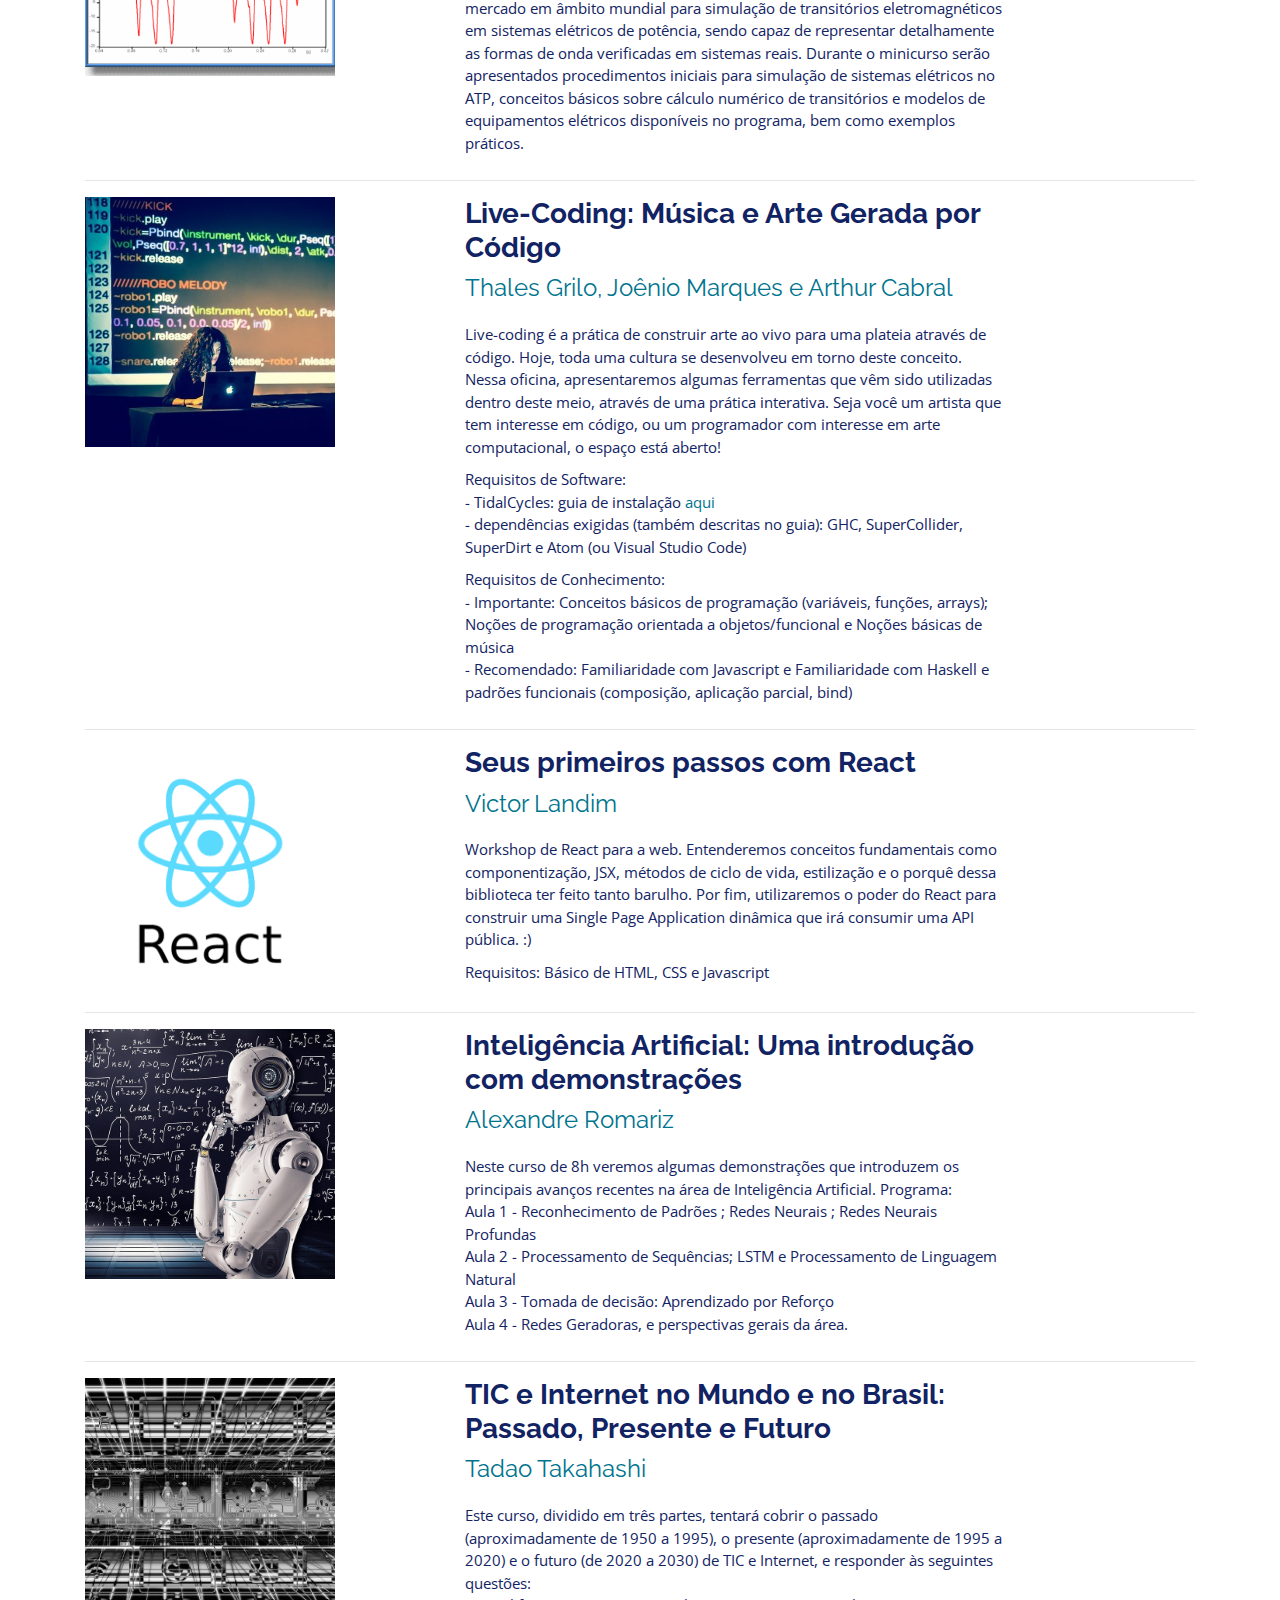
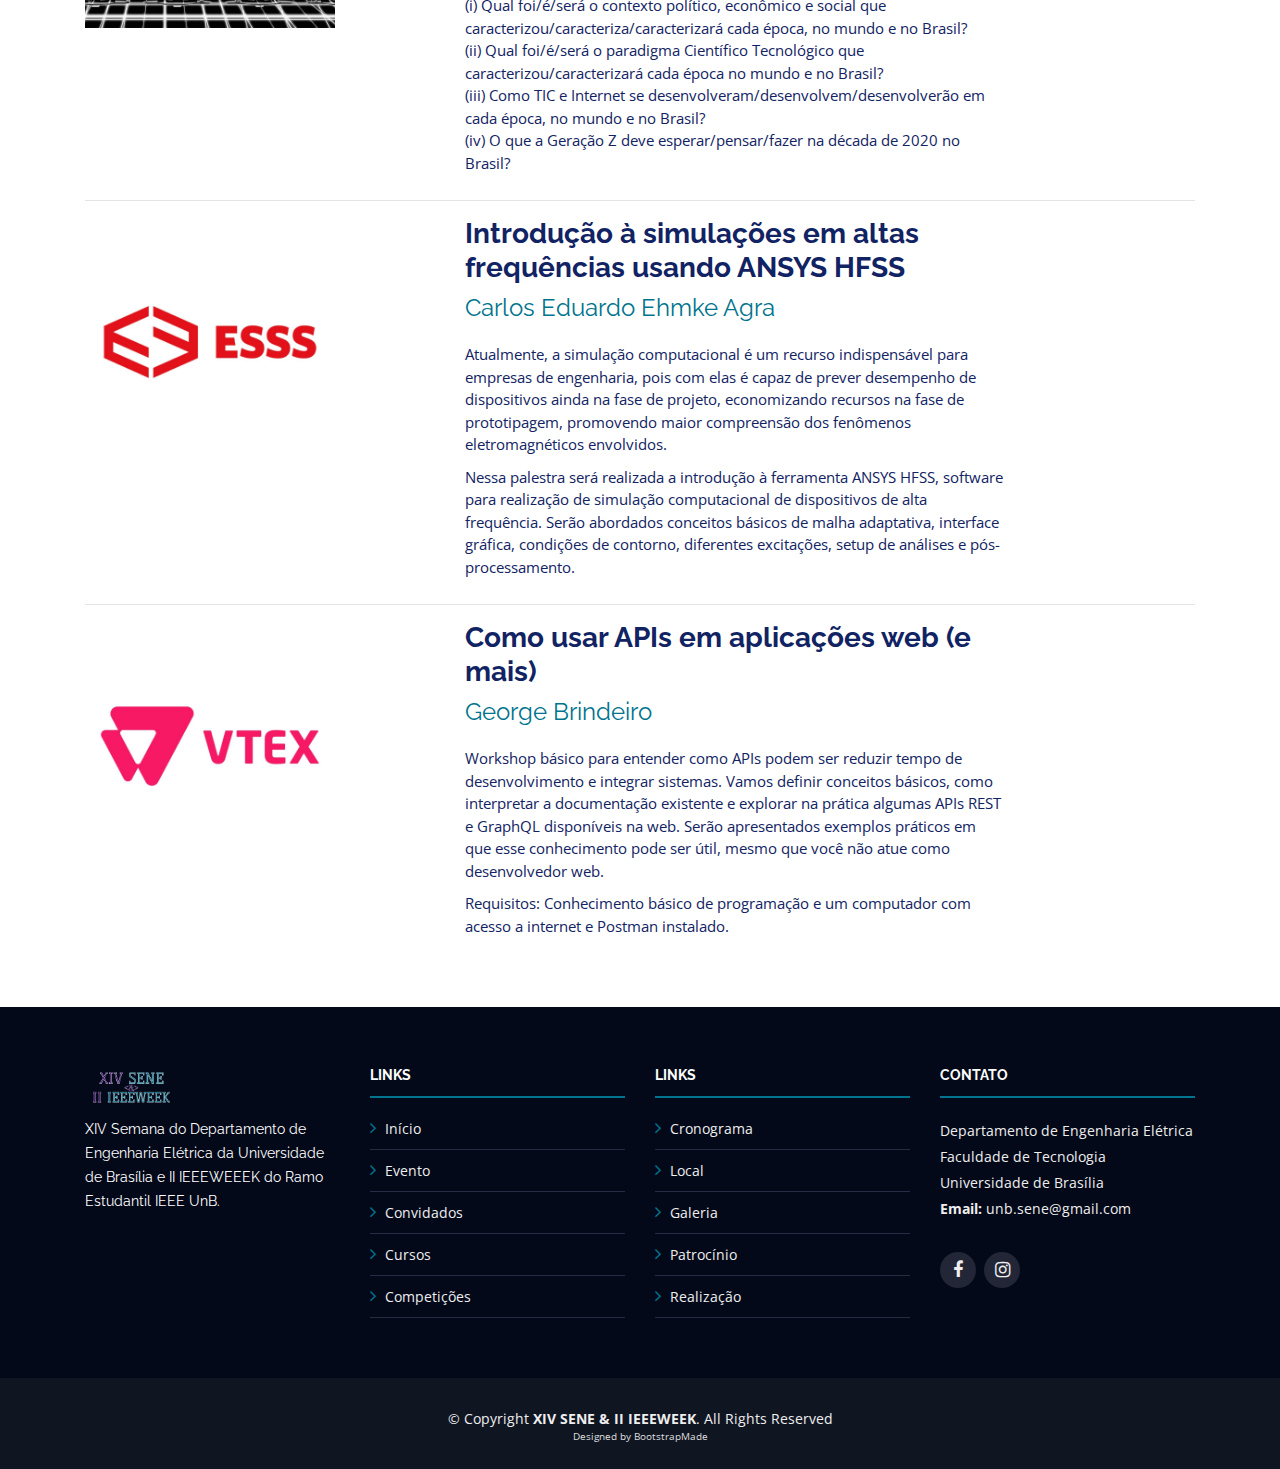
==== commit 588bab69: "add curso e detalhes do curso da vtex" ====
--- a/courses-details.html
+++ b/courses-details.html
@@ -231,6 +231,38 @@
             </div>
           </div>
         </div>
+
+        <HR>
+        <div class="row">
+          <div class="col-md-4">
+            <img style="max-width: 250px;" src="img/courses/esss.jpg" alt="Introdução à simulações em altas frequências usando ANSYS HFSS" class="img-fluid">
+          </div>
+
+          <div class="col-md-6">
+            <div class="details">
+              <h2>Introdução à simulações em altas frequências usando ANSYS HFSS</h2>
+              <h4><a href="speaker-details.html">Carlos Eduardo Ehmke Agra</a></h4>
+              <p>Atualmente, a simulação computacional é um recurso indispensável para empresas de engenharia, pois com elas é capaz de prever desempenho de dispositivos ainda na fase de projeto, economizando recursos na fase de prototipagem, promovendo maior compreensão dos fenômenos eletromagnéticos envolvidos.</p>
+              <p>Nessa palestra será realizada a introdução à ferramenta ANSYS HFSS, software para realização de simulação computacional de dispositivos de alta frequência.  Serão abordados conceitos básicos de malha adaptativa, interface gráfica, condições de contorno, diferentes excitações, setup de análises e pós-processamento.</p>
+            </div>
+          </div>
+        </div>
+
+        <HR>
+        <div class="row">
+          <div class="col-md-4">
+            <img style="max-width: 250px;" src="img/courses/vtex.jpg" alt="Como usar APIs em aplicações web (e mais)" class="img-fluid">
+          </div>
+
+          <div class="col-md-6">
+            <div class="details">
+              <h2>Como usar APIs em aplicações web (e mais)</h2>
+              <h4><a href="speaker-details.html">George Brindeiro</a></h4>
+              <p>Workshop básico para entender como APIs podem ser reduzir tempo de desenvolvimento e integrar sistemas. Vamos definir conceitos básicos, como interpretar a documentação existente e explorar na prática algumas APIs REST e GraphQL disponíveis na web. Serão apresentados exemplos práticos em que esse conhecimento pode ser útil, mesmo que você não atue como desenvolvedor web.</p>
+              <p>Requisitos: Conhecimento básico de programação e um computador com acesso a internet e Postman instalado.</p>
+            </div>
+          </div>
+        </div>
         
 
       </div>
